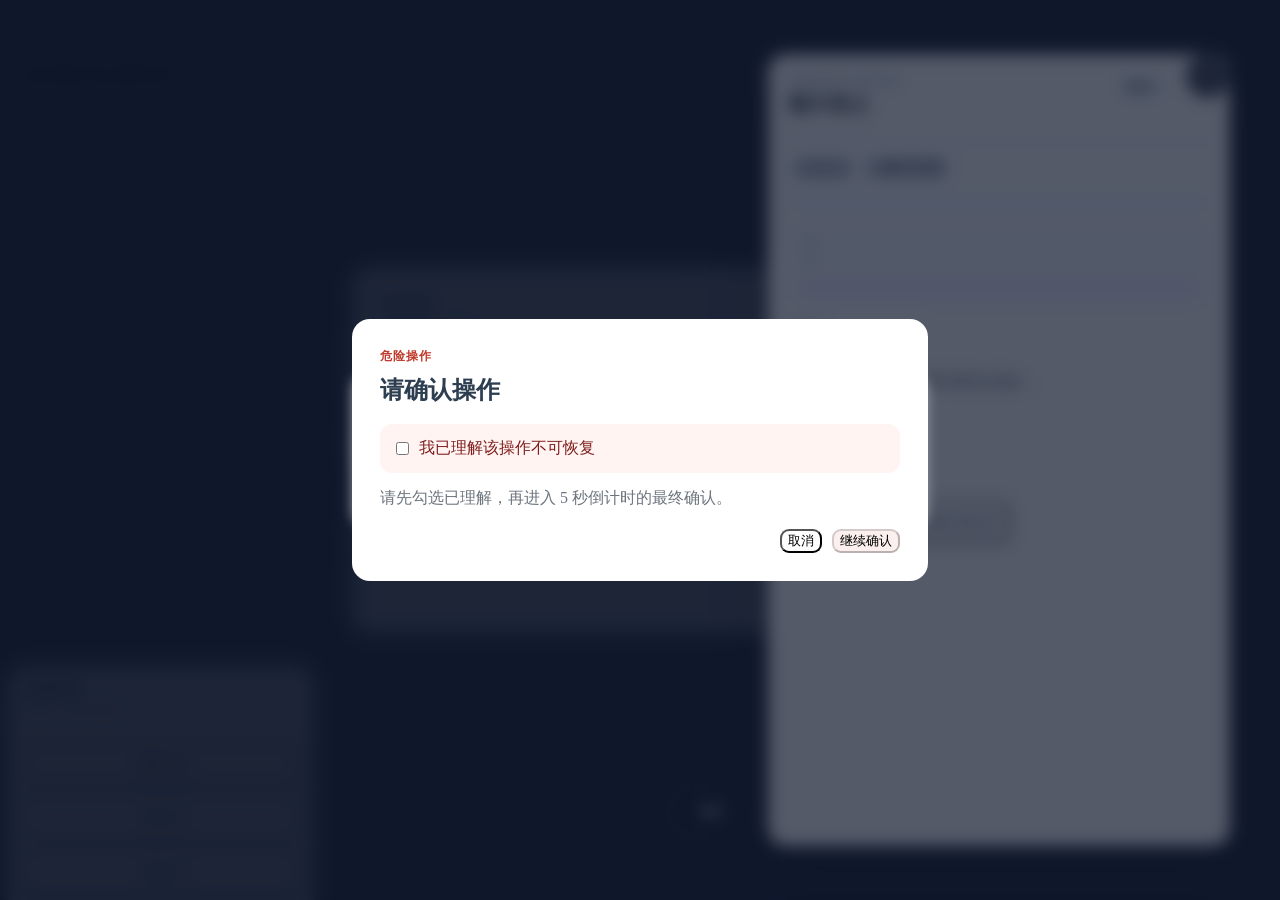
==== pages/app/a_manage/index.html @ 533979b6 "Maintain local AstrBot plugin variant" ====
<!doctype html>
<html lang="zh-CN">
  <head>
    <meta charset="UTF-8" />
    <meta name="viewport" content="width=device-width, initial-scale=1.0" />
    <title>表情包管理中心</title>
    <link rel="stylesheet" href="../shared/fa.min.css" />
    <link rel="stylesheet" href="../shared/ui.css" />
    <link rel="stylesheet" href="./style.css" />
  </head>
  <body class="app-page panel-console-hidden">
    <header class="page-header">
      <div class="page-header-main">
        <div class="page-title-block">
          <p class="eyebrow">Meme Pack Manager</p>
          <h1><i class="fas fa-face-grin-beam icon"></i>表情包管理</h1>
          <p class="page-subtitle">整理每一种心情，让表情随手可用。</p>
        </div>
      </div>
      <nav class="nav-actions" aria-label="页面导航"></nav>
    </header>
    <div class="manage-pack-switch-row">
      <div class="panel-toggle-group" role="group" aria-label="页面视图">
        <button
          id="console-toggle-btn"
          class="panel-toggle"
          type="button"
          aria-expanded="true"
          aria-controls="app-sidebar-panel"
          aria-label="切换控制台"
        >
          <i class="fas fa-sliders icon"></i>控制台
        </button>
        <button
          id="directory-toggle-btn"
          class="panel-toggle"
          type="button"
          aria-expanded="true"
          aria-controls="app-directory-panel"
          aria-label="切换目录"
        >
          <i class="fas fa-folder-open icon"></i>目录
        </button>
      </div>
      <label for="manage-pack-select">管理表情包</label>
      <select id="manage-pack-select" aria-label="选择管理的表情包"></select>
      <button
        id="collection-review-open"
        type="button"
        class="secondary"
        hidden
        aria-haspopup="dialog"
      >
        待审核表情 (0)
      </button>
      <span
        id="pack-semantic-status"
        class="pack-semantic-status semantic-none"
        role="status"
        aria-live="polite"
        hidden
      >
        <i class="fas fa-wand-magic-sparkles"></i>
        <span id="pack-semantic-status-text">正在读取语义状态…</span>
      </span>
      <button
        id="retry-manage-packs-btn"
        type="button"
        class="secondary"
        hidden
      >
        重试
      </button>
    </div>

    <dialog
      id="collection-review-dialog"
      class="collection-review-dialog"
      aria-labelledby="collection-review-title"
    >
      <div class="collection-review-heading">
        <div>
          <p class="eyebrow">Collection Review</p>
          <h2 id="collection-review-title" class="text-h3 pa-4 pb-0 pl-6">
            审核收集到的表情包
          </h2>
          <p id="collection-review-pack"></p>
        </div>
        <button
          id="collection-review-close"
          variant="text"
          type="button"
          class="secondary"
          aria-label="关闭审核"
        >
          关闭
        </button>
      </div>
      <p class="collection-review-hint">
        预览后选择接收，图片才会加入当前表情包。分类可逐张调整；默认优先展示把握较高的图片。
      </p>
      <div class="collection-review-toolbar">
        <label
          >分类
          <select id="collection-review-filter">
            <option value="">全部分类</option>
          </select></label
        >
        <label
          >排序
          <select id="collection-review-sort">
            <option value="desc">把握度从高到低</option>
            <option value="asc">把握度从低到高</option>
          </select></label
        >
        <label
          ><input
            id="collection-review-select-all"
            type="checkbox"
          />选择当前筛选结果</label
        >
        <button
          id="collection-review-refresh"
          type="button"
          class="secondary"
          variant="tonal"
        >
          刷新
        </button>
      </div>
      <details id="collection-review-stats" class="collection-review-stats">
        <summary>最近收集状态</summary>
        <p class="collection-review-hint">
          当前运行期间的全局统计，包含其他表情包；重启后重新计数。
        </p>
        <dl id="collection-review-counters"></dl>
      </details>
      <p id="collection-review-status" role="status" aria-live="polite"></p>
      <div id="collection-review-grid" class="collection-review-grid"></div>
      <button
        id="collection-review-more"
        variant="tonal"
        type="button"
        class="secondary"
        hidden
      >
        显示更多
      </button>
      <div class="collection-review-footer">
        <!-- [patcher:review-select-all] 审核弹窗底栏：一键全选 / 清空 -->
        <div class="collection-review-selection-group">
          <span id="collection-review-selection">已选 0 张</span>
          <button
            id="collection-review-select-all-btn"
            variant="tonal"
            type="button"
            class="secondary"
          >
            全选
          </button>
          <button
            id="collection-review-clear-selection"
            variant="tonal"
            type="button"
            class="secondary"
          >
            清空
          </button>
        </div>
        <label
          ><input
            id="collection-review-remember"
            type="checkbox"
          />丢弃时不再收集这些图片</label
        >
        <button
          id="collection-review-discard"
          variant="tonal"
          type="button"
          class="secondary"
          disabled
        >
          丢弃所选
        </button>
        <button
          id="collection-review-accept"
          type="button"
          variant="tonal"
          disabled
        >
          接收所选
        </button>
      </div>
    </dialog>
    <div
      id="sidebar-backdrop"
      class="sidebar-backdrop hidden"
      aria-hidden="true"
    ></div>

    <div class="container">
      <aside class="left-panel" id="app-sidebar-panel">
        <div class="left-panel-header">
          <div>
            <p class="left-panel-eyebrow">控制台</p>
            <h2>管理控制台</h2>
          </div>
          <button
            type="button"
            class="panel-close-btn"
            data-panel-close="console"
            aria-label="收起控制台"
          >
            <i class="fas fa-xmark"></i>
          </button>
        </div>

        <div class="console-section-heading">
          <span><i class="fas fa-arrows-rotate"></i>同步管理</span>
        </div>
        <div class="sync-buttons">
          <button id="check-sync-btn">
            <i class="fas fa-sync icon"></i>检查同步状态
          </button>
        </div>

        <div class="sync-panel">
          <h3><i class="fas fa-gear icon"></i>配置同步</h3>
          <div id="sync-status">
            <p>
              <i class="fas fa-spinner fa-spin icon"></i>正在检查同步状态...
            </p>
          </div>
        </div>

        <hr class="sync-divider" />

        <div class="sync-panel">
          <h4><i class="fas fa-cloud icon"></i>图床同步</h4>
          <a
            href="../settings/index.html#storage"
            data-nav-target="../settings/index.html#storage"
            >图床设置</a
          >
          <div class="sync-status">
            <div class="sync-provider-summary">
              <p>
                <i class="fas fa-server icon"></i>图床服务商:
                <span id="img-host-provider">--</span>
              </p>
              <p>
                <i class="fas fa-images icon"></i>云端图片数:
                <span id="remote-image-count">--</span> 张
              </p>
              <p>
                <i class="fas fa-hard-drive icon"></i>云端占用:
                <span id="remote-storage-size">--</span>
              </p>
            </div>
            <div class="sync-metrics-summary">
              <p class="sync-metric-item">
                <i class="fas fa-upload icon"></i>
                <span class="sync-metric-label">待上传</span>
                <span class="sync-metric-value"
                  ><span id="upload-count">0</span> 个文件</span
                >
              </p>
              <p class="sync-metric-item">
                <i class="fas fa-download icon"></i>
                <span class="sync-metric-label">待下载</span>
                <span class="sync-metric-value"
                  ><span id="download-count">0</span> 个文件</span
                >
              </p>
              <p class="sync-metric-item">
                <i class="fas fa-cloud icon"></i>
                <span class="sync-metric-label">云端多出</span>
                <span class="sync-metric-value"
                  ><span id="remote-extra-count">0</span> 个文件</span
                >
              </p>
              <p class="sync-metric-item">
                <i class="fas fa-folder-plus icon"></i>
                <span class="sync-metric-label">本地多出</span>
                <span class="sync-metric-value"
                  ><span id="local-extra-count">0</span> 个文件</span
                >
              </p>
            </div>
            <details id="img-host-conflicts" class="manage-maintenance hidden">
              <summary>
                同名冲突或待确认：<span id="conflict-count">0</span> 个
              </summary>
              <p class="hint">
                增量同步会保留这些图片。检查后，可在高级同步中选择以本地或云端为准。首次升级时，没有内容校验记录的同名图片也会列在这里。
              </p>
              <ul id="img-host-conflict-files"></ul>
            </details>
            <p
              id="img-host-sync-progress"
              class="sync-progress-message hidden"
              role="status"
            >
              <i class="fas fa-spinner fa-spin icon"></i>
              <span id="img-host-sync-progress-text">同步准备中...</span>
            </p>
            <button id="cancel-img-host-sync-btn" class="hidden" type="button">
              <i class="fas fa-stop icon"></i>停止同步
            </button>
            <button id="upload-sync-btn">
              <i class="fas fa-cloud-arrow-up icon"></i>同步到云端
            </button>
            <button id="download-sync-btn">
              <i class="fas fa-cloud-arrow-down icon"></i>从云端同步
            </button>
            <details class="manage-maintenance">
              <summary>高级同步</summary>
              <p class="hint">
                强制同步会覆盖同名图片并删除目标端多出的图片，请先检查差异。
              </p>
              <button id="force-upload-sync-btn" class="danger">
                <i class="fas fa-triangle-exclamation icon"></i>强制同步云端
              </button>
              <button id="force-download-sync-btn" class="danger">
                <i class="fas fa-triangle-exclamation icon"></i>从云端覆盖本地
              </button>
            </details>
          </div>
        </div>
      </aside>

      <aside class="directory-panel" id="app-directory-panel">
        <div id="sidebar">
          <div class="directory-panel-header">
            <h2><i class="fas fa-folder-open icon"></i>目录</h2>
            <button
              type="button"
              class="panel-close-btn"
              data-panel-close="directory"
              aria-label="收起目录"
            >
              <i class="fas fa-xmark"></i>
            </button>
          </div>
          <ul id="sidebar-list"></ul>
        </div>
      </aside>

      <main id="content">
        <div class="library-search-row">
          <label class="library-search" for="library-search-input">
            <i class="fas fa-magnifying-glass" aria-hidden="true"></i>
            <input
              id="library-search-input"
              type="search"
              aria-label="搜索分类或图片名称"
              placeholder="搜索分类或图片名称"
              autocomplete="off"
            />
          </label>
          <!-- [patcher:sort-all-view] 排序方式：默认 / 最新优先 / 最早优先 -->
          <label class="library-sort" for="library-sort-select">
            <i class="fas fa-sort" aria-hidden="true"></i>
            <select id="library-sort-select" aria-label="排序方式">
              <option value="default">默认顺序</option>
              <option value="newest">最新优先</option>
              <option value="oldest">最早优先</option>
            </select>
          </label>
          <span
            id="library-result-count"
            class="hint"
            aria-live="polite"
          ></span>
        </div>
        <div
          id="library-load-state"
          class="library-load-state"
          role="status"
          aria-live="polite"
        >
          <span id="library-load-message">正在加载表情包…</span>
          <button id="library-retry-btn" class="ghost hidden" type="button">
            重试
          </button>
        </div>
        <div class="page-toolbar">
          <div class="selection-toolbar">
            <div class="selection-toolbar-copy">
              <h2>批量管理</h2>
              <p id="selection-summary">未开启批量选择</p>
            </div>
            <div class="selection-toolbar-controls">
              <div class="pack-index-toolbar" aria-label="当前表情包向量状态">
                <span
                  id="pack-vector-status"
                  class="pack-vector-status hidden"
                  role="status"
                  aria-live="polite"
                >
                  <i class="fas fa-cubes-stacked"></i>
                  <span id="pack-vector-status-text">正在读取向量维度…</span>
                </span>
                <button
                  id="rebuild-pack-vectors-btn"
                  type="button"
                  class="secondary vector-rebuild-btn hidden"
                  disabled
                >
                  <i class="fas fa-arrows-rotate icon"></i>按当前维度重建
                </button>
              </div>
              <div class="selection-toolbar-actions">
                <button id="batch-move-btn" class="secondary" disabled>
                  <i class="fas fa-right-left icon"></i>移动已选
                </button>
                <button id="toggle-selection-mode-btn" class="secondary">
                  <i class="fas fa-list-check icon"></i>开启批量选择
                </button>
                <button id="batch-delete-btn" class="danger" disabled>
                  <i class="fas fa-trash-can icon"></i>删除已选
                </button>
              </div>
            </div>
          </div>
        </div>
        <section
          id="semantic-review-toolbar"
          class="semantic-review-toolbar hidden"
          aria-label="分类审核筛选"
        >
          <div class="semantic-review-toolbar-copy">
            <p class="eyebrow">Category Review</p>
            <h2>分类审核</h2>
            <p>按审核状态筛选，快速找到需要复核的图片。</p>
          </div>
          <div
            id="semantic-review-stats"
            class="semantic-review-stats"
            role="group"
          >
            <button type="button" data-review-filter="all" class="active">
              全部 <span>0</span>
            </button>
            <button type="button" data-review-filter="auto_match">
              自动符合 <span>0</span>
            </button>
            <button type="button" data-review-filter="needs_review">
              建议复核 <span>0</span>
            </button>
            <button type="button" data-review-filter="reclassified">
              自动重分类 <span>0</span>
            </button>
            <button type="button" data-review-filter="manual_confirmed">
              已人工确认 <span>0</span>
            </button>
            <button type="button" data-review-filter="manual_rejected">
              人工判定不符 <span>0</span>
            </button>
            <button type="button" data-review-filter="unchecked">
              尚未检查 <span>0</span>
            </button>
          </div>
        </section>
        <div id="emoji-categories"></div>
        <button id="add-category-btn">
          <i class="fas fa-plus-circle icon"></i>添加分类
        </button>
        <div id="add-category-form" style="display: none">
          <label for="new-category-name">分类名称</label>
          <input
            type="text"
            id="new-category-name"
            placeholder="输入类别名称"
            class="form-control"
          />
          <label for="new-category-description">分类描述</label>
          <input
            type="text"
            id="new-category-description"
            placeholder="输入类别描述"
            class="form-control mt-2"
          />
          <button id="save-category-btn" class="btn btn-primary mt-2">
            <i class="fas fa-save icon"></i>保存分类
          </button>
          <button id="cancel-category-btn" class="ghost" type="button">
            取消
          </button>
        </div>
        <details class="manage-maintenance library-maintenance">
          <summary>表情包维护</summary>
          <p class="hint">
            清空内容会保留分类；删除表情包会同时移除整个包。操作前会再次确认。
          </p>
          <div class="button-row">
            <button id="clear-all-btn" class="danger" type="button">
              <i class="fas fa-broom icon"></i>清空全部表情包
            </button>
            <button id="delete-manage-pack-btn" class="danger" type="button">
              删除当前表情包
            </button>
          </div>
        </details>
      </main>
    </div>

    <div
      id="toast-container"
      class="toast-container"
      aria-live="polite"
      aria-atomic="true"
    ></div>

    <div
      id="batch-context-menu"
      class="batch-context-menu hidden"
      role="menu"
      aria-hidden="true"
      aria-label="批量管理菜单"
    >
      <div class="batch-context-menu-header">
        <p id="batch-context-menu-title">批量管理</p>
        <p id="batch-context-menu-subtitle">选择一个操作继续</p>
      </div>
      <div class="batch-context-menu-actions">
        <button
          id="context-menu-delete-btn"
          type="button"
          class="danger"
          role="menuitem"
        >
          <i class="fas fa-trash-can icon"></i>删除文件
        </button>
        <button
          id="context-menu-move-btn"
          type="button"
          class="secondary"
          role="menuitem"
        >
          <i class="fas fa-right-left icon"></i>移动文件
        </button>
        <button
          id="context-menu-copy-btn"
          type="button"
          class="secondary"
          role="menuitem"
        >
          <i class="fas fa-copy icon"></i>复制文件
        </button>
        <button id="context-menu-paste-btn" type="button" role="menuitem">
          <i class="fas fa-paste icon"></i>粘贴文件
        </button>
      </div>
    </div>

    <div
      id="move-target-modal"
      class="move-target-modal hidden"
      aria-hidden="true"
    >
      <div
        class="move-target-modal-card"
        role="dialog"
        aria-modal="true"
        aria-labelledby="move-target-modal-title"
      >
        <p class="move-target-modal-eyebrow">批量移动</p>
        <h2 id="move-target-modal-title">选择目标分类</h2>
        <p id="move-target-modal-description">
          选择一个分类，将已选表情包批量移动过去。
        </p>
        <div id="move-target-list" class="move-target-list"></div>
        <div class="move-target-modal-actions">
          <button id="move-target-cancel-btn" class="secondary">取消</button>
        </div>
      </div>
    </div>

    <div
      id="category-edit-modal"
      class="category-edit-modal hidden"
      aria-hidden="true"
    >
      <div
        class="category-edit-modal-card"
        role="dialog"
        aria-modal="true"
        aria-labelledby="category-edit-modal-title"
      >
        <p class="category-edit-modal-eyebrow">类别编辑</p>
        <h2 id="category-edit-modal-title">编辑类别</h2>
        <p id="category-edit-modal-description">
          修改类别名称和描述，保存后立即生效。
        </p>
        <div class="category-edit-form-panel">
          <label for="category-edit-name-input">类别名称</label>
          <input
            id="category-edit-name-input"
            type="text"
            placeholder="输入类别名称"
          />
          <label for="category-edit-desc-input">类别描述</label>
          <input
            id="category-edit-desc-input"
            type="text"
            placeholder="输入类别描述"
          />
        </div>
        <div class="category-edit-modal-actions">
          <button id="category-edit-cancel-btn" class="secondary">取消</button>
          <button id="category-edit-save-btn">保存修改</button>
        </div>
      </div>
    </div>

    <div
      id="confirm-modal"
      class="confirm-modal hidden"
      aria-hidden="true"
      inert
    >
      <div
        class="confirm-modal-card"
        role="dialog"
        aria-modal="true"
        aria-labelledby="confirm-modal-title"
      >
        <p class="confirm-modal-eyebrow">操作确认</p>
        <h2 id="confirm-modal-title">请确认操作</h2>
        <p id="confirm-modal-description"></p>
        <div class="confirm-modal-actions">
          <button id="confirm-modal-cancel-btn" class="secondary">取消</button>
          <button id="confirm-modal-confirm-btn">确认</button>
        </div>
      </div>
    </div>

    <div
      id="danger-confirm-modal"
      class="danger-modal hidden"
      aria-hidden="true"
    >
      <div
        class="danger-modal-card"
        role="dialog"
        aria-modal="true"
        aria-labelledby="danger-modal-title"
      >
        <p class="danger-modal-eyebrow">危险操作</p>
        <h2 id="danger-modal-title">请确认操作</h2>
        <p id="danger-modal-description"></p>
        <label class="danger-modal-check" for="danger-modal-ack">
          <input type="checkbox" id="danger-modal-ack" />
          <span>我已理解该操作不可恢复</span>
        </label>
        <p id="danger-modal-stage-text" class="danger-modal-stage-text">
          请先勾选已理解，再进入 5 秒倒计时的最终确认。
        </p>
        <div class="danger-modal-actions">
          <button id="danger-modal-cancel-btn" class="secondary">取消</button>
          <button id="danger-modal-confirm-btn" class="danger" disabled>
            继续确认
          </button>
        </div>
      </div>
    </div>

    <div id="drag-hud" class="drag-hud hidden" aria-hidden="true">
      <div class="drag-hud-ring"></div>
      <div class="drag-hud-center">
        <span id="drag-hud-label">2s</span>
      </div>
      <div id="drag-hud-caption" class="drag-hud-caption">
        长按 2 秒进入拖拽
      </div>
    </div>

    <div
      id="image-preview-modal"
      class="image-preview-modal hidden"
      aria-hidden="true"
    >
      <div
        class="image-preview-stage"
        role="dialog"
        aria-modal="true"
        aria-label="表情包预览"
      >
        <button
          id="image-preview-close-btn"
          class="image-preview-close"
          type="button"
          aria-label="关闭预览"
        >
          <i class="fas fa-xmark"></i>
        </button>
        <div id="image-preview-frame" class="image-preview-frame">
          <div id="image-preview-loading" class="image-preview-loading">
            <i class="fas fa-spinner fa-spin"></i>
          </div>
          <img id="image-preview-img" alt="表情包预览" />
          <button
            id="image-preview-original-btn"
            class="image-preview-original"
            type="button"
          >
            <i class="fas fa-up-right-and-down-left-from-center icon"></i>原图
          </button>
        </div>
        <aside
          id="image-preview-semantic"
          class="image-preview-semantic semantic-loading"
          aria-live="polite"
        >
          <div class="image-preview-semantic-header">
            <div>
              <p class="image-preview-semantic-eyebrow">Semantic Detail</p>
              <h2>图片语义</h2>
            </div>
            <span
              id="image-preview-semantic-state"
              class="image-preview-semantic-state"
              >读取中</span
            >
          </div>
          <p
            id="image-preview-semantic-filename"
            class="image-preview-semantic-filename"
          ></p>
          <div class="image-preview-semantic-badges" aria-label="语义状态">
            <span
              id="image-preview-source-state"
              class="image-preview-status-badge"
              >自动生成</span
            >
            <span
              id="image-preview-vector-state"
              class="image-preview-status-badge"
              >向量等待更新</span
            >
          </div>
          <p
            id="image-preview-duplicate-notice"
            class="image-preview-duplicate-notice hidden"
          ></p>
          <div
            id="image-preview-category-review"
            class="image-preview-category-review"
          >
            <span
              id="image-preview-category-tag"
              class="image-preview-category-tag"
            ></span>
            <span
              id="image-preview-category-review-state"
              class="image-preview-category-review-state"
            ></span>
            <p
              id="image-preview-category-review-reason"
              class="image-preview-category-review-reason hidden"
            ></p>
            <p
              id="image-preview-reclassification"
              class="image-preview-reclassification hidden"
            ></p>
            <div
              id="image-preview-review-actions"
              class="image-preview-review-actions hidden"
            >
              <button
                id="image-preview-category-confirm-btn"
                type="button"
                class="secondary hidden"
              >
                确认当前分类正确
              </button>
              <button
                id="image-preview-review-edit-btn"
                type="button"
                class="hidden"
              >
                修改语义或分类
              </button>
            </div>
          </div>
          <div class="image-preview-semantic-section image-preview-read-view">
            <p class="image-preview-semantic-label">图片含义</p>
            <p
              id="image-preview-semantic-caption"
              class="image-preview-semantic-caption"
            >
              正在读取这张图片的语义信息…
            </p>
          </div>
          <div
            id="image-preview-semantic-tags-wrap"
            class="image-preview-semantic-section image-preview-read-view hidden"
          >
            <p class="image-preview-semantic-label">语义标签</p>
            <div
              id="image-preview-semantic-tags"
              class="image-preview-semantic-tags"
            ></div>
          </div>
          <div
            id="image-preview-visible-text-wrap"
            class="image-preview-semantic-section image-preview-read-view hidden"
          >
            <p class="image-preview-semantic-label">图片内文字</p>
            <p
              id="image-preview-visible-text"
              class="image-preview-visible-text"
            ></p>
          </div>
          <p
            id="image-preview-semantic-index"
            class="image-preview-semantic-index"
          ></p>
          <div
            id="image-preview-semantic-actions"
            class="image-preview-semantic-actions"
          >
            <button id="image-preview-edit-btn" type="button">
              修改图片语义
            </button>
            <button
              id="image-preview-restore-auto-btn"
              type="button"
              class="secondary hidden"
            >
              恢复自动生成
            </button>
          </div>
          <form
            id="image-preview-edit-form"
            class="image-preview-edit-form hidden"
          >
            <div class="image-preview-review-rewrite">
              <div class="image-preview-edit-field">
                <label for="image-preview-review-instruction"
                  >人工复审意见</label
                >
                <textarea
                  id="image-preview-review-instruction"
                  rows="3"
                  maxlength="2000"
                  placeholder="例如：这不是生气，而是看到离谱内容后无语；请重新识别图片文字，并改写含义和标签。"
                ></textarea>
              </div>
              <button
                id="image-preview-review-rewrite-btn"
                type="button"
                class="secondary"
              >
                让视觉模型按意见重写
              </button>
              <p
                id="image-preview-review-rewrite-status"
                class="image-preview-review-rewrite-status"
              >
                模型会重写语义并自动选择分类；只生成候选，不会直接保存或移动。
              </p>
            </div>
            <div class="image-preview-edit-field">
              <label>固定分类标签（只读）</label>
              <div
                id="image-preview-fixed-tags"
                class="image-preview-fixed-tags"
              ></div>
            </div>
            <div class="image-preview-edit-field">
              <label for="image-preview-caption-input">图片含义描述</label>
              <textarea
                id="image-preview-caption-input"
                rows="4"
                maxlength="4000"
                required
              ></textarea>
            </div>
            <div class="image-preview-edit-field">
              <label for="image-preview-tags-input">普通语义标签</label>
              <input
                id="image-preview-tags-input"
                type="text"
                placeholder="用中文逗号、英文逗号或换行分隔"
              />
            </div>
            <div class="image-preview-edit-field">
              <label for="image-preview-visible-text-input"
                >图片中可见文字</label
              >
              <textarea
                id="image-preview-visible-text-input"
                rows="3"
                maxlength="4000"
              ></textarea>
            </div>
            <div class="image-preview-edit-field">
              <label for="image-preview-category-decision"
                >当前分类人工判断</label
              >
              <select id="image-preview-category-decision">
                <option value="keep">保持现有判断</option>
                <option value="match">确认当前分类正确</option>
                <option value="mismatch">确认当前分类不正确</option>
              </select>
            </div>
            <div class="image-preview-edit-field">
              <label for="image-preview-target-category"
                >保存时移动到其他分类（可选）</label
              >
              <select id="image-preview-target-category">
                <option value="">保持当前分类</option>
              </select>
              <small>
                视觉模型重写后会自动填入建议分类，你只需检查。选择新分类后，请点击“保存、移动并更新该图向量”；其他同内容图片不变。
              </small>
            </div>
            <p id="image-preview-edit-scope" class="image-preview-edit-scope">
              只修改当前路径的图片。
            </p>
            <div class="image-preview-edit-actions">
              <button
                id="image-preview-edit-cancel-btn"
                type="button"
                class="secondary"
              >
                取消
              </button>
              <button
                id="image-preview-save-btn"
                type="submit"
                class="secondary"
              >
                仅保存
              </button>
              <button id="image-preview-save-vector-btn" type="button">
                保存并更新该图向量
              </button>
            </div>
          </form>
        </aside>
      </div>
    </div>

    <script type="module" src="../shared/ui.js"></script>
    <script type="module" src="./script.js"></script>
  </body>
</html>
---- pages/app/a_manage/style.css ----
#sidebar h2 {
  display: flex;
  align-items: center;
  gap: 0.75rem;
}

#sidebar-list li a {
  align-items: center;
  gap: 0.75rem;
}
.sync-panel {
  margin-bottom: 1.5rem;
}

.sync-header {
  display: flex;
  align-items: center;
  gap: 1rem;
  margin-bottom: 1.5rem;
}

.sync-status-indicator {
  background: var(--warning);
  box-shadow: 0 0 8px var(--warning);
}

.sync-status-indicator.synced {
  background: var(--success);
}
.category {
  transition: box-shadow 0.3s ease;
}

.emoji-list {
  grid-template-columns: repeat(auto-fill, minmax(140px, 1fr));
  margin-top: 1rem;
}
.upload-emoji {
  background: rgba(255, 255, 255, 0.9);
  flex-direction: column;
  gap: 0.5rem;
}

.upload-emoji:hover {
  border-color: var(--primary-color);
  background: rgba(46, 204, 113, 0.05);
}
.delete-btn {
  background: var(--danger);
}
@media (max-width: 768px) {
  .container {
    grid-template-columns: 1fr;
    padding: 1rem;
  }

  #sidebar {
    position: static;
    height: auto;
  }

  .emoji-list {
    grid-template-columns: repeat(3, 1fr);
  }
}
@keyframes spin {
  to {
    transform: rotate(360deg);
  }
}

.fa-spinner {
  animation: spin 1s linear infinite;
}

@keyframes fadeIn {
  from {
    opacity: 0;
    transform: translateY(10px);
  }
  to {
    opacity: 1;
    transform: translateY(0);
  }
}

.category {
  animation: fadeIn 0.4s ease forwards;
}
#sidebar {
  overflow-y: auto;
  backdrop-filter: blur(8px);
  -webkit-backdrop-filter: blur(8px);
}
#sidebar h2 {
  font-size: 18px;
}
#sidebar-list {
  list-style-type: none;
}
#sidebar-list li {
  margin: 10px 0;
}

#sidebar-list li a {
  display: block;
  text-decoration: none;
  transition:
    background-color 0.3s ease,
    transform 0.3s ease;
  backdrop-filter: blur(6px);
  -webkit-backdrop-filter: blur(6px);
}

#sidebar-list li a:hover {
  background-color: rgba(76, 175, 80, 0.2);
}

#sidebar-list a:hover {
  color: #4caf50;
}
#content {
  flex: 1;
  -webkit-backdrop-filter: blur(8px);
}

#emoji-categories {
  margin-top: 20px;
}

.category {
  background-color: #fff;
}

.category h3 {
  margin: 0;
  font-size: 1.2em;
  color: #333;
}

.category-description {
  margin: 0;
  font-size: 0.9em;
  line-height: 1.4;
  margin-bottom: 10px;
}

.emoji-list {
  display: flex;
  flex-wrap: wrap;
  gap: 10px;
}

.emoji-item {
  cursor: pointer;
  position: relative;
  overflow: hidden;
  --drag-progress: 0deg;
  transition:
    transform 0.3s ease,
    box-shadow 0.3s ease,
    border-color 0.2s ease,
    filter 0.2s ease;
}

.emoji-item:hover {
  transform: scale(1.05);
  box-shadow: 0 4px 12px rgba(0, 0, 0, 0.2);
}

.drag-progress-indicator {
  position: absolute;
  right: 10px;
  bottom: 10px;
  z-index: 2;
  width: 52px;
  height: 52px;
  display: flex;
  align-items: center;
  justify-content: center;
  opacity: 0;
  transform: scale(0.82);
  transition:
    opacity 0.18s ease,
    transform 0.18s ease;
  pointer-events: none;
}

.drag-progress-ring {
  position: absolute;
  inset: 0;
  border-radius: 50%;
  background: conic-gradient(
    #2ecc71 var(--drag-progress),
    rgba(15, 23, 42, 0.18) 0deg
  );
  box-shadow:
    0 8px 18px rgba(15, 23, 42, 0.22),
    inset 0 0 0 1px rgba(255, 255, 255, 0.25);
  -webkit-mask: radial-gradient(
    farthest-side,
    transparent calc(100% - 7px),
    #000 calc(100% - 6px)
  );
  mask: radial-gradient(
    farthest-side,
    transparent calc(100% - 7px),
    #000 calc(100% - 6px)
  );
}

.drag-progress-center {
  position: absolute;
  inset: 9px;
  border-radius: 50%;
  display: flex;
  align-items: center;
  justify-content: center;
  background: radial-gradient(
    circle at 30% 30%,
    rgba(255, 255, 255, 0.94),
    rgba(231, 244, 255, 0.84)
  );
  color: #123b29;
  font-size: 12px;
  font-weight: 800;
  letter-spacing: 0.02em;
  box-shadow: inset 0 0 0 1px rgba(46, 204, 113, 0.16);
}

.emoji-item.long-press-active .drag-progress-indicator,
.emoji-item.drag-ready .drag-progress-indicator {
  opacity: 1;
  transform: scale(1);
}

.delete-btn {
  display: none;
  position: absolute;
  background-color: rgba(255, 0, 0, 0.9);
  color: white;
  border: none;
  border-radius: 50%;
  width: 20px;
  height: 20px;
  font-size: 16px;
  cursor: pointer;
  transition: all 0.3s ease;
  align-items: center;
  justify-content: center;
  line-height: 1;
  flex-shrink: 0;
  box-sizing: border-box;
  box-shadow: 0 0 4px rgba(0, 0, 0, 0.2);
}

.emoji-item:hover .delete-btn {
  display: flex;
}

.delete-btn:hover {
  background-color: #ff4444;
  transform: scale(1.1);
}
.upload-emoji {
  width: 120px;
  height: 120px;
  border: 2px dashed #ccc;
  display: flex;
  align-items: center;
  justify-content: center;
  cursor: pointer;
  background-color: #fafafa;
  color: #888;
  font-size: 12px;
  position: relative;
  border-radius: 8px;
  transition:
    background-color 0.3s ease,
    border-color 0.3s ease;
}

.upload-emoji.dragover {
  border-color: #4caf50;
  background-color: #e8f5e9;
}

#add-category-form {
  margin: 10px 0;
}

#add-category-form input {
  margin-right: 10px;
}

.delete-category-btn {
  display: inline-flex;
  align-items: center;
  justify-content: center;
  border: none;
  cursor: pointer;
  font-size: 14px;
  box-shadow: 0 10px 18px rgba(192, 57, 43, 0.2);
  transition:
    transform 0.2s ease,
    box-shadow 0.2s ease,
    background 0.2s ease;
}

.delete-category-btn:hover {
  background: linear-gradient(135deg, #d83b2c, #a93226);
  box-shadow: 0 12px 22px rgba(192, 57, 43, 0.26);
  transform: translateY(-1px);
}

.delete-category-btn .icon,
.delete-category-btn i {
  margin-right: 0;
}

.emoji-upload {
  flex-shrink: 0;
  display: flex;
  flex-direction: column;
  align-items: center;
  justify-content: center;
  border: 2px dashed rgba(52, 152, 219, 0.34);
  border-radius: 16px;
  cursor: pointer;
  color: #2c3e50;
  text-align: center;
  transition:
    border-color 0.2s ease,
    background 0.2s ease,
    transform 0.2s ease,
    box-shadow 0.2s ease;
}

.emoji-upload:hover,
.emoji-upload:focus-visible {
  border-color: rgba(52, 152, 219, 0.7);
  background: linear-gradient(
    180deg,
    rgba(248, 252, 255, 0.98),
    rgba(228, 241, 255, 0.96)
  );
  box-shadow: 0 14px 28px rgba(52, 152, 219, 0.14);
  transform: translateY(-2px);
  outline: none;
}

.emoji-upload.drag-active {
  border-color: #3498db;
  background: linear-gradient(
    180deg,
    rgba(231, 244, 255, 1),
    rgba(214, 235, 255, 0.98)
  );
  box-shadow: 0 18px 36px rgba(52, 152, 219, 0.2);
  transform: translateY(-3px) scale(1.01);
}

.emoji-upload.uploading {
  cursor: progress;
  border-color: rgba(37, 99, 235, 0.5);
  background: linear-gradient(
    180deg,
    rgba(239, 246, 255, 0.98),
    rgba(219, 234, 254, 0.96)
  );
  box-shadow: 0 16px 32px rgba(37, 99, 235, 0.16);
  transform: none;
}

.emoji-upload-icon {
  display: inline-flex;
  align-items: center;
  justify-content: center;
  border-radius: 999px;
}

.emoji-upload-title {
  font-weight: 700;
}

.emoji-upload-hint {
  font-size: 12px;
  line-height: 1.45;
  color: #6b7280;
}

.emoji-upload-meta {
  min-height: 16px;
  font-size: 11px;
  line-height: 1.4;
  color: #2563eb;
  font-weight: 700;
}

.emoji-upload-progress {
  width: 100%;
  height: 6px;
  overflow: hidden;
  border-radius: 999px;
  background: rgba(148, 163, 184, 0.22);
}

.emoji-upload-progress-bar {
  display: block;
  width: 0;
  height: 100%;
  border-radius: inherit;
  background: linear-gradient(90deg, #2563eb, #38bdf8);
  transition: width 0.22s ease;
}
.sync-panel {
  margin-top: 20px;
}

.sync-panel h3 {
  margin: 0 0 15px;
}

.sync-panel h4 {
  margin: 0 0 15px;
  color: #333;
}

.sync-panel h4 {
  margin-top: 15px;
}

.sync-control-buttons {
  margin-bottom: 15px;
}

.sync-divider {
  border: none;
  border-top: 1px solid #dee2e6;
}

.sync-provider-summary {
  margin-bottom: 12px;
  padding: 12px;
  border: 1px solid rgba(52, 152, 219, 0.12);
  border-radius: 10px;
  background: linear-gradient(
    180deg,
    rgba(248, 251, 255, 0.95),
    rgba(241, 247, 255, 0.92)
  );
}

.sync-provider-summary p {
  margin: 0 0 8px;
  color: #4b5563;
}

.sync-provider-summary p:last-child {
  margin-bottom: 0;
}

.sync-provider-summary span {
  font-weight: 700;
  color: #1f2937;
}

#sync-status {
  margin-top: 10px;
  background: #f8f9fa;
}

#sync-status p {
  margin: 5px 0;
  color: #666;
}

#check-sync-btn {
  background-color: #007bff;
}

#check-sync-btn:hover {
  background-color: #0056b3;
}

#upload-sync-btn {
  background-color: #28a745;
}

#upload-sync-btn:hover {
  background-color: #218838;
}

#download-sync-btn {
  background-color: #17a2b8;
}

#download-sync-btn:hover {
  background-color: #138496;
}

#force-upload-sync-btn {
  background-color: #dc2626;
}

#force-upload-sync-btn:hover {
  background-color: #b91c1c;
}

.sync-progress-message {
  display: flex;
  align-items: flex-start;
  gap: 8px;
  margin: 12px 0;
  padding: 10px 12px;
  border: 1px solid rgba(37, 99, 235, 0.18);
  border-radius: 8px;
  background: rgba(37, 99, 235, 0.08);
  color: #1d4ed8;
  line-height: 1.45;
  overflow-wrap: anywhere;
}

#img-host-conflict-files {
  max-height: 180px;
  overflow: auto;
  overflow-wrap: anywhere;
  padding-left: 18px;
  font-size: 12px;
  line-height: 1.6;
}

.sync-progress-success {
  border-color: rgba(22, 163, 74, 0.22);
  background: rgba(22, 163, 74, 0.1);
  color: #15803d;
}

.sync-progress-warning {
  border-color: rgba(217, 119, 6, 0.22);
  background: rgba(217, 119, 6, 0.1);
  color: #b45309;
}

.sync-progress-error {
  border-color: rgba(220, 38, 38, 0.22);
  background: rgba(220, 38, 38, 0.1);
  color: #b91c1c;
}
.sync-status-indicator {
  display: inline-block;
  width: 8px;
  height: 8px;
  border-radius: 50%;
  margin-right: 5px;
}

.sync-status-pending {
  background-color: #ffc107;
}

.sync-status-synced {
  background-color: #28a745;
}

.mapping-input {
  display: flex;
  gap: 10px;
  margin: 10px 0;
  padding: 10px;
  background-color: #fff3cd;
  border-radius: 4px;
}

.mapping-input input {
  flex: 1;
  padding: 5px;
  border: 1px solid #ddd;
  border-radius: 4px;
}

.mapping-input button {
  padding: 5px 10px;
  background-color: #28a745;
  color: white;
  border: none;
  border-radius: 4px;
  cursor: pointer;
}

.mapping-input button:hover {
  background-color: #218838;
}

.category-title-container {
  display: flex;
  align-items: center;
  gap: 10px;
  margin-bottom: 10px;
}

.edit-category-btn {
  font-size: 0.9em;
}

.edit-category-btn:hover {
  background-color: #45a049;
}

.edit-category-container {
  display: flex;
  gap: 10px;
  margin-left: 10px;
}

.edit-category-container input {
  padding: 5px;
  border: 1px solid #ddd;
  border-radius: 4px;
}

.edit-category-container button {
  padding: 5px 10px;
  background-color: #2196f3;
  color: white;
  border: none;
  border-radius: 4px;
  cursor: pointer;
}

.edit-category-container button:hover {
  background-color: #1976d2;
}
.left-panel {
  background-color: #f5f5f5;
  border-right: 1px solid #ddd;
}

.sync-panel {
  background-color: white;
  border-radius: 8px;
}

.sync-panel h3 {
  margin-top: 0;
  margin-bottom: 15px;
  color: #333;
}

#sync-status {
  margin-bottom: 15px;
  padding: 10px;
  background-color: #f8f9fa;
  border-radius: 4px;
  font-size: 14px;
}

.sync-buttons button {
  padding: 8px 12px;
  background-color: #fff;
  cursor: pointer;
}

.sync-buttons button:hover {
  background-color: #f0f0f0;
}

#sidebar {
  background-color: white;
}

#sidebar h2 {
  color: #333;
}

#sidebar-list li {
  margin-bottom: 10px;
}

#sidebar-list a {
  text-decoration: none;
  color: #333;
  display: block;
  padding: 8px;
  border-radius: 4px;
  transition: background-color 0.2s;
}

#sidebar-list a:hover {
  background-color: #f0f0f0;
}

.status-section {
  margin: 15px 0;
  padding: 10px;
  background: #f8f9fa;
  border-radius: 4px;
}

.status-section h4 {
  margin: 0 0 10px;
  color: #495057;
}

.status-section ul {
  margin: 0;
  padding: 0;
  list-style: none;
  display: flex;
  flex-direction: column;
  gap: 10px;
}

.status-section li {
  display: grid;
  grid-template-columns: minmax(0, 1fr) minmax(92px, 116px);
  align-items: center;
  gap: 10px;
  padding: 10px 12px;
  border: 1px solid #dbe5ef;
  border-radius: 10px;
  background: #ffffff;
  transition:
    border-color 0.2s ease,
    box-shadow 0.2s ease,
    background 0.2s ease,
    transform 0.2s ease;
}

.status-section li:hover {
  border-color: #b9d9c9;
  background: linear-gradient(180deg, #ffffff, #f5fbf7);
  box-shadow: 0 6px 16px rgba(27, 104, 74, 0.1);
  transform: translateY(-1px);
}

.status-section li > span {
  min-width: 0;
  font-size: 15px;
  font-weight: 600;
  color: #1f2937;
  line-height: 1.35;
  white-space: normal;
  overflow-wrap: break-word;
}

.action-buttons {
  margin-left: 0;
  width: 100%;
  display: flex;
  flex-direction: column;
  gap: 8px;
}

.sync-btn,
.restore-btn,
.remove-btn {
  min-width: 0;
  width: 100%;
  height: 36px;
  margin: 0;
  padding: 0 10px;
  display: inline-flex;
  align-items: center;
  justify-content: center;
  font-size: 12px;
  font-weight: 600;
  line-height: 1;
  white-space: nowrap;
  border-radius: 8px;
  border: none;
  cursor: pointer;
}

@media (max-width: 900px) {
  .status-section li {
    grid-template-columns: 1fr;
    align-items: flex-start;
  }

  .status-section li > span {
    white-space: normal;
    overflow: visible;
    text-overflow: clip;
    overflow-wrap: anywhere;
  }

  .action-buttons {
    width: 100%;
    margin-left: 0;
    margin-top: 6px;
  }

  .sync-btn,
  .restore-btn,
  .remove-btn {
    min-width: 0;
    width: 100%;
  }
}

.sync-btn {
  background-color: #28a745;
  color: white;
}

.restore-btn {
  background-color: #17a2b8;
  color: white;
}

.remove-btn {
  background-color: #dc3545;
  color: white;
}

.main-sync-btn {
  width: 100%;
  margin-top: 15px;
  padding: 8px;
  background-color: #007bff;
  color: white;
}

.retry-btn {
  background-color: #6c757d;
  color: white;
}

.category-header {
  display: flex;
  justify-content: space-between;
  align-items: center;
  margin-bottom: 10px;
}

.category-actions {
  display: flex;
  align-items: center;
}

.category-actions button {
  display: inline-flex;
  align-items: center;
  justify-content: center;
}

.icon-only-btn {
  flex: 0 0 auto;
}

.edit-buttons {
  display: flex;
  gap: 8px;
}

.save-edit-btn,
.cancel-edit-btn {
  padding: 4px 12px;
  border: none;
  border-radius: 4px;
  cursor: pointer;
}

.save-edit-btn {
  background-color: #28a745;
  color: white;
}

.cancel-edit-btn {
  background-color: #6c757d;
  color: white;
}

.edit-category-btn {
  background-color: #17a2b8;
  color: white;
  border: none;
  border-radius: 4px;
  padding: 4px 8px;
  cursor: pointer;
}

.selection-toolbar {
  display: flex;
  justify-content: space-between;
  align-items: center;
}

.selection-toolbar-copy h2 {
  margin: 0 0 6px;
  color: #2c3e50;
}

.selection-toolbar-copy p {
  margin: 0;
}

.selection-toolbar-actions {
  display: flex;
  flex-wrap: wrap;
  justify-content: flex-end;
  gap: 10px;
}

.category-title-main {
  display: flex;
  flex-direction: column;
  gap: 6px;
}

.category-selection-summary {
  font-size: 12px;
}

.select-all-category-btn {
  background-color: #6f42c1;
  color: white;
}

.clear-category-btn {
  background-color: #c0392b;
}

.selection-indicator {
  position: absolute;
  z-index: 2;
  display: inline-flex;
  align-items: center;
  justify-content: center;
  margin: 0;
  padding: 0;
  appearance: none;
  -webkit-appearance: none;
  border: 2px solid rgba(255, 255, 255, 0.96);
  border-radius: 4px;
  background: rgba(15, 23, 42, 0.18);
  cursor: pointer;
  box-shadow:
    0 2px 8px rgba(15, 23, 42, 0.22),
    inset 0 0 0 1px rgba(15, 23, 42, 0.06);
  transition:
    background-color 0.16s ease,
    border-color 0.16s ease,
    transform 0.16s ease,
    box-shadow 0.16s ease;
}

.emoji-item.selection-mode {
  cursor: pointer;
  border-color: rgba(52, 152, 219, 0.45) !important;
}

.selection-indicator::after {
  content: "";
  width: 5px;
  height: 9px;
  border-right: 2px solid transparent;
  border-bottom: 2px solid transparent;
  transform: rotate(45deg) scale(0.8);
  transition:
    border-color 0.16s ease,
    transform 0.16s ease;
}

.emoji-item.selection-mode .delete-btn {
  display: none !important;
}

.emoji-item.selected {
  border-color: #3498db !important;
  box-shadow: 0 0 0 3px rgba(52, 152, 219, 0.22);
  transform: translateY(-2px);
}

.emoji-item.selected .selection-indicator {
  background: rgba(52, 152, 219, 0.96);
  border-color: rgba(52, 152, 219, 0.98);
  box-shadow:
    0 4px 10px rgba(52, 152, 219, 0.32),
    inset 0 0 0 1px rgba(255, 255, 255, 0.08);
  transform: scale(1.04);
}

.emoji-item.selected .selection-indicator::after,
.selection-indicator.checked::after {
  border-right-color: #fff;
  border-bottom-color: #fff;
  transform: rotate(45deg) scale(1);
}

.emoji-item.long-press-active {
  border-color: rgba(46, 204, 113, 0.72) !important;
  box-shadow:
    0 0 0 3px rgba(46, 204, 113, 0.18),
    0 10px 24px rgba(15, 23, 42, 0.16);
  filter: saturate(1.02);
}

.emoji-item.drag-ready {
  border-color: rgba(46, 204, 113, 0.96) !important;
  box-shadow:
    0 0 0 4px rgba(46, 204, 113, 0.24),
    0 16px 36px rgba(15, 23, 42, 0.2);
  cursor: grab !important;
}

.emoji-item.drag-ready:active {
  cursor: grabbing !important;
}

.emoji-item.dragging {
  opacity: 0.42;
  transform: scale(0.97);
}

.category.category-drop-active {
  border-color: rgba(52, 152, 219, 0.36);
  box-shadow: 0 18px 40px rgba(52, 152, 219, 0.12);
}

.category.category-drop-active .emoji-upload {
  border-color: #3498db;
  background: linear-gradient(
    180deg,
    rgba(231, 244, 255, 1),
    rgba(214, 235, 255, 0.98)
  );
  box-shadow: 0 18px 36px rgba(52, 152, 219, 0.2);
}

.toast-container {
  position: fixed;
  top: 20px;
  right: 20px;
  z-index: 10006;
  display: flex;
  flex-direction: column;
  gap: 10px;
  width: min(360px, calc(100vw - 32px));
}

.toast {
  display: flex;
  align-items: flex-start;
  gap: 12px;
  padding: 14px 16px;
  border-radius: 14px;
  box-shadow: 0 14px 40px rgba(15, 23, 42, 0.14);
  animation: toast-slide-in 0.22s ease;
}

.toast::before {
  content: "";
  width: 10px;
  height: 10px;
  margin-top: 6px;
  border-radius: 50%;
  flex-shrink: 0;
}

.toast-content {
  flex: 1;
}

.toast-title {
  margin: 0 0 4px;
  font-size: 14px;
  font-weight: 700;
  color: #1f2937;
}

.toast-message {
  margin: 0;
  color: #4b5563;
  line-height: 1.5;
  white-space: pre-line;
}

.toast-info::before {
  background: #3498db;
}

.toast-success::before {
  background: #2ecc71;
}

.toast-warning::before {
  background: #f39c12;
}

.toast-error::before {
  background: #e74c3c;
}

.batch-context-menu {
  position: fixed;
  z-index: 10000;
  width: min(280px, calc(100vw - 24px));
  padding: 12px;
  border-radius: 18px;
  background: rgba(255, 255, 255, 0.98);
  backdrop-filter: blur(14px);
  -webkit-backdrop-filter: blur(14px);
}

.batch-context-menu-header {
  margin-bottom: 10px;
  padding: 2px 4px 10px;
  border-bottom: 1px solid rgba(226, 232, 240, 0.9);
}

.batch-context-menu-header p {
  margin: 0;
}

#batch-context-menu-title {
  font-size: 14px;
  font-weight: 800;
  color: #1f2937;
}

#batch-context-menu-subtitle {
  margin-top: 4px;
  color: #64748b;
  font-size: 12px;
  line-height: 1.45;
}

.batch-context-menu-actions {
  display: grid;
  gap: 8px;
}

.batch-context-menu-actions button {
  width: 100%;
  margin: 0;
  justify-content: flex-start;
  border-radius: 14px;
  padding: 12px 14px;
}

.batch-context-menu-actions button i {
  width: 16px;
  text-align: center;
}

.move-target-modal,
.category-edit-modal {
  position: fixed;
  inset: 0;
  z-index: 9999;
  display: flex;
  align-items: center;
  justify-content: center;
  padding: 20px;
  background: rgba(15, 23, 42, 0.45);
  backdrop-filter: blur(6px);
  -webkit-backdrop-filter: blur(6px);
  overscroll-behavior: contain;
}

.confirm-modal,
.danger-modal {
  position: fixed;
  inset: 0;
  display: flex;
  align-items: center;
  justify-content: center;
  padding: 20px;
  background: rgba(15, 23, 42, 0.45);
  backdrop-filter: blur(6px);
  -webkit-backdrop-filter: blur(6px);
  overscroll-behavior: contain;
}

.image-preview-modal {
  position: fixed;
  inset: 0;
  display: flex;
  align-items: center;
  justify-content: center;
  padding: 20px;
  backdrop-filter: blur(6px);
  -webkit-backdrop-filter: blur(6px);
  overscroll-behavior: contain;
}

.image-preview-modal {
  z-index: 10002;
  background: rgba(15, 23, 42, 0.78);
}

.confirm-modal,
.danger-modal {
  z-index: 10005;
}

.image-preview-stage {
  position: relative;
  width: min(94vw, 1180px);
  height: min(88svh, 860px);
  display: flex;
  justify-content: center;
}

.image-preview-frame {
  position: relative;
  max-width: 100%;
  max-height: 100%;
  min-height: min(62svh, 320px);
  display: flex;
  align-items: center;
  justify-content: center;
}

.image-preview-frame img {
  display: block;
  max-width: 100%;
  border-radius: 12px;
  background: rgba(255, 255, 255, 0.06);
  box-shadow: 0 28px 80px rgba(0, 0, 0, 0.34);
  object-fit: contain;
}

.image-preview-loading {
  position: absolute;
  inset: 0;
  z-index: 2;
  display: flex;
  align-items: center;
  justify-content: center;
  color: #fff;
  font-size: 28px;
}

.image-preview-close,
.image-preview-original {
  position: absolute;
  z-index: 3;
  margin: 0;
  border: 1px solid rgba(255, 255, 255, 0.22);
  background: rgba(15, 23, 42, 0.78);
  color: #fff;
}

.image-preview-close {
  top: 0;
  right: 0;
  width: 44px;
  height: 44px;
  padding: 0;
  justify-content: center;
  border-radius: 999px;
}

.image-preview-original {
  right: 14px;
  bottom: 14px;
  border-radius: 999px;
  padding: 10px 14px;
}

.image-preview-original:disabled {
  opacity: 0.62;
}

.move-target-modal-card,
.category-edit-modal-card,
.confirm-modal-card,
.danger-modal-card {
  width: min(100%, 520px);
  padding: 28px;
  border-radius: 18px;
  background: #fff;
}

.move-target-modal-eyebrow,
.category-edit-modal-eyebrow,
.confirm-modal-eyebrow,
.danger-modal-eyebrow {
  margin: 0 0 8px;
  font-size: 12px;
  font-weight: 700;
  letter-spacing: 0.08em;
}

.move-target-modal-eyebrow {
  color: #2563eb;
}

.category-edit-modal-eyebrow {
  color: #0f766e;
}

.confirm-modal-eyebrow {
  color: #2563eb;
}

.danger-modal-eyebrow {
  color: #c0392b;
}

.move-target-modal-card h2,
.category-edit-modal-card h2,
.confirm-modal-card h2,
.danger-modal-card h2 {
  margin: 0 0 12px;
  color: #2c3e50;
}

.move-target-modal-card p,
.category-edit-modal-card p,
.confirm-modal-card p,
.danger-modal-card p {
  line-height: 1.6;
}

.move-target-list {
  display: grid;
  gap: 10px;
  margin: 18px 0 20px;
}

.move-target-option {
  width: 100%;
  margin: 0;
  padding: 14px 16px;
  border: 1px solid rgba(37, 99, 235, 0.14);
  border-radius: 14px;
  background: linear-gradient(
    180deg,
    rgba(248, 251, 255, 0.98),
    rgba(241, 247, 255, 0.94)
  );
  color: #1f2937;
  text-align: left;
}

.move-target-option:hover,
.move-target-option:focus-visible {
  background: linear-gradient(
    180deg,
    rgba(241, 247, 255, 1),
    rgba(225, 238, 255, 0.98)
  );
  border-color: rgba(37, 99, 235, 0.26);
}

.move-target-option-title {
  display: block;
  font-size: 15px;
  font-weight: 700;
}

.move-target-option-meta {
  display: block;
  margin-top: 4px;
  font-size: 12px;
  color: #64748b;
}

.category-edit-form-panel {
  display: grid;
  gap: 10px;
  margin: 18px 0 20px;
}

.category-edit-form-panel label {
  font-size: 13px;
  font-weight: 700;
  color: #334155;
}

.category-edit-form-panel input {
  width: 100%;
  max-width: none;
  margin: 0;
  padding: 12px 14px;
  border-radius: 12px;
  color: #0f172a;
}

.category-edit-form-panel input:focus {
  background: #fff;
}

.move-target-modal-actions,
.category-edit-modal-actions,
.confirm-modal-actions,
.danger-modal-actions {
  display: flex;
  justify-content: flex-end;
  gap: 10px;
}

.danger-modal-check {
  display: flex;
  align-items: center;
  gap: 10px;
  margin: 18px 0 12px;
  padding: 14px 16px;
  border-radius: 12px;
  background: #fff4f2;
  color: #7f1d1d;
}

.danger-modal-check input {
  width: auto;
  margin: 0;
}

.danger-modal-stage-text {
  margin: 0 0 18px;
  color: #6c757d;
}

@keyframes toast-slide-in {
  from {
    opacity: 0;
    transform: translateY(-8px) translateX(8px);
  }
  to {
    opacity: 1;
    transform: translateY(0) translateX(0);
  }
}

@media (max-width: 768px) {
  .selection-toolbar {
    flex-direction: column;
    align-items: stretch;
  }

  .selection-toolbar-actions {
    justify-content: stretch;
  }

  .selection-toolbar-actions button,
  .move-target-modal-actions button,
  .category-edit-modal-actions button,
  .confirm-modal-actions button,
  .danger-modal-actions button {
    width: 100%;
    justify-content: center;
  }

  .move-target-modal-actions,
  .category-edit-modal-actions,
  .confirm-modal-actions,
  .danger-modal-actions {
    flex-direction: column-reverse;
  }

  .category-header {
    flex-direction: column;
    align-items: flex-start;
  }

  .category-actions {
    width: 100%;
    flex-wrap: wrap;
  }
  .category-actions button:not(.icon-only-btn) {
    flex: 1 1 140px;
    justify-content: center;
  }

  .category-actions .icon-only-btn {
    flex: 0 0 48px;
  }
}

:root {
  --panel-width: 264px;
  --directory-width: 164px;
  --emoji-tile-size: clamp(108px, 12vw, 150px);
  --drag-hud-progress: 0deg;
}

.page-title-block {
  min-width: 0;
}

.manage-pack-switch-row {
  margin-top: 10px;
  display: flex;
  align-items: center;
  flex-wrap: wrap;
}

.manage-pack-switch-row label {
  font-size: 13px;
  font-weight: 600;
}

.manage-pack-switch-row .panel-toggle {
  margin: 0;
  padding: 8px 12px;
  border-radius: 10px;
}

.manage-pack-switch-row select {
  padding: 8px 10px;
  border-radius: 10px;
  color: #1f2937;
}

.manage-pack-switch-row button {
  margin: 0;
}

.panel-toggle-group {
  display: inline-flex;
  overflow: hidden;
  padding: 3px;
  border: 1px solid rgba(214, 229, 225, 0.94);
  border-radius: 13px;
  background: rgba(255, 255, 255, 0.72);
  box-shadow: 0 8px 20px rgba(20, 56, 59, 0.06);
}

.manage-pack-switch-row .panel-toggle-group .panel-toggle {
  min-height: 34px;
  padding: 6px 10px;
  border: 0;
  border-radius: 9px;
  background: transparent;
  box-shadow: none;
}

.manage-pack-switch-row
  .panel-toggle-group
  .panel-toggle[aria-expanded="true"] {
  background: #fff;
  color: var(--ui-brand-strong);
  box-shadow: 0 4px 12px rgba(20, 56, 59, 0.09);
}

.panel-toggle {
  margin: 0;
  border: 1px solid rgba(148, 163, 184, 0.26);
  background: rgba(255, 255, 255, 0.92);
  color: #1f2937;
  transition:
    transform 0.2s ease,
    box-shadow 0.2s ease,
    background-color 0.2s ease,
    color 0.2s ease;
}

.panel-toggle {
  display: inline-flex;
  flex: 0 0 auto;
}

.panel-toggle.active {
  background: linear-gradient(135deg, #1d8a66, #1c6f53);
  color: #fff;
  border-color: rgba(29, 138, 102, 0.42);
  box-shadow: 0 12px 26px rgba(29, 138, 102, 0.26);
}

.panel-toggle i {
  margin-right: 0;
}

.sidebar-backdrop {
  position: fixed;
  inset: 0;
  z-index: 9996;
  background: rgba(15, 23, 42, 0.42);
  backdrop-filter: blur(4px);
  -webkit-backdrop-filter: blur(4px);
}

.container {
  display: grid;
  grid-template-columns:
    minmax(0, var(--panel-width))
    minmax(180px, var(--directory-width))
    minmax(0, 1fr);
  margin: 0 auto;
  align-items: start;
  transition: grid-template-columns 0.32s cubic-bezier(0.4, 0, 0.2, 1);
}

.left-panel {
  grid-column: 1;
  position: sticky;
  top: clamp(14px, 2vw, 24px);
  width: auto;
  max-height: calc(100svh - clamp(28px, 4vw, 48px));
  overflow-y: auto;
  padding: 18px;
  display: flex;
  flex-direction: column;
  gap: 18px;
  transform: translateX(0);
  opacity: 1;
  transition:
    transform 0.3s cubic-bezier(0.4, 0, 0.2, 1),
    opacity 0.24s ease,
    padding 0.3s ease,
    border-color 0.24s ease;
}

.directory-panel {
  grid-column: 2;
  position: sticky;
  top: clamp(14px, 2vw, 24px);
  width: auto;
  max-height: calc(100svh - clamp(28px, 4vw, 48px));
  overflow: hidden;
  padding: 18px;
  display: flex;
  flex-direction: column;
  transform: translateX(0);
  opacity: 1;
  transition:
    transform 0.3s cubic-bezier(0.4, 0, 0.2, 1),
    opacity 0.24s ease,
    padding 0.3s ease,
    border-color 0.24s ease;
}

.left-panel-header {
  display: flex;
  align-items: flex-start;
  justify-content: space-between;
  gap: 12px;
  margin-bottom: 18px;
}

.left-panel-header h2 {
  margin: 2px 0 0;
  font-size: 1.2rem;
  color: #1f2937;
}

.left-panel-eyebrow {
  margin: 0;
  font-size: 12px;
  font-weight: 700;
  letter-spacing: 0.08em;
  text-transform: uppercase;
}

.directory-panel-header {
  display: flex;
  align-items: center;
  justify-content: space-between;
  gap: 10px;
  margin-bottom: 12px;
}

#sidebar .directory-panel-header h2 {
  margin-bottom: 0;
}
.panel-close-btn {
  display: none;
}

body.panel-console-hidden .container {
  grid-template-columns: 0 minmax(180px, var(--directory-width)) minmax(0, 1fr);
}

body.panel-console-hidden .left-panel {
  opacity: 0;
  transform: translateX(-16px);
  pointer-events: none;
  overflow: hidden;
  padding-inline: 0;
  border-color: transparent;
}

body.panel-directory-hidden .container {
  grid-template-columns: minmax(0, var(--panel-width)) 0 minmax(0, 1fr);
}

body.panel-directory-hidden .directory-panel {
  opacity: 0;
  transform: translateX(-12px);
  pointer-events: none;
  overflow: hidden;
  padding-inline: 0;
  border-color: transparent;
}

body.panel-console-hidden.panel-directory-hidden .container {
  grid-template-columns: 0 0 minmax(0, 1fr);
}

#content {
  grid-column: 3;
  min-width: 0;
  min-height: auto;
}

#sidebar {
  position: static;
  top: auto;
  flex: 1 1 auto;
  min-height: 0;
  width: auto;
  height: auto;
  margin: 0;
  padding: 0;
  border-radius: 0;
  box-shadow: none;
  background: transparent;
  overflow: hidden;
  display: flex;
  flex-direction: column;
}

#sidebar h2 {
  margin-top: 0;
  margin-bottom: 12px;
  padding-right: 4px;
}

#sidebar-list {
  margin: 0;
  padding: 0 6px 0 0;
  list-style: none;
  flex: 1 1 auto;
  min-height: 0;
  overflow-y: auto;
  overscroll-behavior: contain;
}

#sidebar-list li a {
  white-space: nowrap;
  word-break: keep-all;
  overflow-wrap: normal;
  text-overflow: ellipsis;
  overflow: hidden;
}

#sidebar-list a {
  white-space: nowrap;
  word-break: keep-all;
  overflow-wrap: normal;
  text-overflow: ellipsis;
  overflow: hidden;
  font-size: 14px;
}

#sidebar-list::-webkit-scrollbar {
  width: 8px;
}

#sidebar-list::-webkit-scrollbar-thumb {
  border-radius: 999px;
  background: rgba(148, 163, 184, 0.55);
}

#sidebar-list::-webkit-scrollbar-track {
  background: transparent;
}

.sync-buttons {
  display: flex;
  flex-direction: column;
  gap: 10px;
}

.sync-buttons button,
.sync-status button,
.selection-toolbar-actions button,
#add-category-btn,
#save-category-btn {
  margin: 0;
}

.selection-toolbar {
  gap: 18px;
  flex-wrap: wrap;
  border-radius: 18px;
}

.selection-toolbar-copy {
  min-width: 0;
}

.selection-toolbar-controls {
  display: flex;
  min-width: 0;
  flex: 0 1 auto;
  flex-direction: column;
  align-items: flex-end;
  gap: 10px;
}

.pack-index-toolbar {
  display: flex;
  min-width: 0;
  align-items: center;
  gap: 8px;
  flex-wrap: wrap;
  justify-content: flex-end;
}

.selection-toolbar-controls .selection-toolbar-actions {
  justify-content: flex-end;
}

.selection-toolbar-copy p {
  overflow-wrap: anywhere;
}

.emoji-grid {
  display: grid;
  padding-top: 12px;
}

.emoji-item {
  width: 100%;
  height: auto;
  min-width: 0;
  aspect-ratio: 1 / 1;
}

.emoji-upload {
  min-width: 0;
}

.emoji-item {
  display: block;
  padding: 12px;
  border-radius: 18px;
  border: 1px solid rgba(203, 213, 225, 0.8);
  background-color: rgba(255, 255, 255, 0.98);
  background-size: contain;
  background-position: center;
  background-repeat: no-repeat;
  touch-action: pan-y;
  user-select: none;
  -webkit-user-select: none;
  -webkit-touch-callout: none;
  -webkit-user-drag: none;
}

.emoji-item::before {
  content: "";
  position: absolute;
  inset: 50% auto auto 50%;
  z-index: 1;
  width: 28px;
  height: 28px;
  margin: -14px 0 0 -14px;
  border: 3px solid rgba(52, 152, 219, 0.18);
  border-top-color: #3498db;
  border-radius: 50%;
  opacity: 0;
  pointer-events: none;
}

.emoji-item.emoji-loading::before {
  opacity: 1;
  animation: spin 0.8s linear infinite;
}

.emoji-item.emoji-load-error {
  display: flex;
  align-items: center;
  justify-content: center;
  border-color: rgba(231, 76, 60, 0.38);
  background: #fff7f6;
}

.emoji-item.emoji-load-error::before {
  content: "\f2f1";
  position: static;
  width: 40px;
  height: 40px;
  margin: 0;
  border: 0;
  border-radius: 999px;
  display: inline-flex;
  align-items: center;
  justify-content: center;
  font-family: "Font Awesome 6 Free";
  font-weight: 900;
  color: #c0392b;
  background: rgba(231, 76, 60, 0.1);
  opacity: 1;
  animation: none;
}

.emoji-upload {
  width: 100%;
  height: auto;
  user-select: none;
  -webkit-user-select: none;
}

.emoji-upload-hint {
  max-width: 12em;
}

.selection-indicator {
  top: 10px;
  left: 10px;
}

.delete-btn {
  top: 8px;
  right: 8px;
}

.drag-progress-indicator {
  display: none !important;
}

.drag-hud {
  --drag-hud-size: 72px;
  position: fixed;
  top: 0;
  left: 0;
  z-index: 10001;
  width: var(--drag-hud-size);
  height: var(--drag-hud-size);
  opacity: 0;
  pointer-events: none;
  transform: translate3d(-9999px, -9999px, 0) scale(0.88);
  transition:
    opacity 0.14s ease,
    transform 0.14s ease;
}

.drag-hud.visible {
  opacity: 1;
}

.drag-hud-ring {
  position: absolute;
  inset: 0;
  border-radius: 50%;
  background: conic-gradient(
    #2ecc71 var(--drag-hud-progress),
    rgba(15, 23, 42, 0.18) 0deg
  );
  box-shadow:
    0 14px 30px rgba(15, 23, 42, 0.22),
    inset 0 0 0 1px rgba(255, 255, 255, 0.22);
  -webkit-mask: radial-gradient(
    farthest-side,
    transparent calc(100% - 8px),
    #000 calc(100% - 7px)
  );
  mask: radial-gradient(
    farthest-side,
    transparent calc(100% - 8px),
    #000 calc(100% - 7px)
  );
}

.drag-hud-center {
  position: absolute;
  inset: 10px;
  display: flex;
  align-items: center;
  justify-content: center;
  border-radius: 50%;
  background: radial-gradient(
    circle at 30% 30%,
    rgba(255, 255, 255, 0.96),
    rgba(236, 248, 255, 0.88)
  );
  color: #123b29;
  font-size: 14px;
  font-weight: 800;
  letter-spacing: 0.02em;
}

.drag-hud-caption {
  position: absolute;
  top: calc(100% + 10px);
  right: 0;
  min-width: max-content;
  max-width: 220px;
  padding: 8px 12px;
  border-radius: 999px;
  background: rgba(15, 23, 42, 0.84);
  color: #fff;
  font-size: 12px;
  line-height: 1.4;
  text-align: center;
  box-shadow: 0 10px 24px rgba(15, 23, 42, 0.18);
}

.drag-hud[data-state="target"] .drag-hud-ring,
.drag-hud[data-state="ready"] .drag-hud-ring {
  background: conic-gradient(
    #3498db var(--drag-hud-progress),
    rgba(15, 23, 42, 0.16) 0deg
  );
}

.drag-hud[data-state="target"] .drag-hud-caption {
  background: rgba(37, 99, 235, 0.92);
}

.move-target-modal-card,
.category-edit-modal-card,
.confirm-modal-card,
.danger-modal-card {
  max-height: min(88svh, 760px);
  overflow-y: auto;
}

body.drag-session-active,
body.drag-session-active * {
  user-select: none;
  -webkit-user-select: none;
}

body.drag-session-active {
  cursor: grabbing;
  overscroll-behavior: none;
}

@keyframes sidebar-backdrop-fade {
  from {
    opacity: 0;
  }
  to {
    opacity: 1;
  }
}

@media (max-width: 960px) {
  .container {
    grid-template-columns: 1fr;
  }
  .left-panel,
  .directory-panel {
    position: fixed;
    top: 0;
    bottom: 0;
    left: 0;
    z-index: 9997;
    width: min(86vw, 340px);
    max-height: none;
    border-radius: 0 24px 24px 0;
    padding-bottom: calc(20px + env(safe-area-inset-bottom, 0px));
    transform: translateX(calc(-100% - 32px));
    visibility: hidden;
    transition:
      transform 0.26s cubic-bezier(0.32, 0.72, 0, 1),
      visibility 0s linear 0.26s;
  }

  .left-panel {
    overflow-y: auto;
    overscroll-behavior: contain;
  }

  .directory-panel,
  body.panel-console-open,
  body.panel-directory-open {
    overflow: hidden;
  }

  body.panel-console-open .left-panel,
  body.panel-directory-open .directory-panel {
    transform: translateX(0);
    opacity: 1;
    visibility: visible;
    box-shadow: 24px 0 60px rgba(15, 23, 42, 0.16);
    transition:
      transform 0.26s cubic-bezier(0.32, 0.72, 0, 1),
      box-shadow 0.26s ease;
  }

  .panel-close-btn {
    display: inline-flex;
    align-items: center;
    justify-content: center;
    flex: 0 0 44px;
    width: 44px;
    height: 44px;
    margin-left: auto;
    padding: 0;
    gap: 0;
    border: 1px solid rgba(214, 229, 225, 0.94);
    border-radius: 14px;
    background: rgba(255, 255, 255, 0.92);
    color: var(--ui-muted);
    font-size: 15px;
    cursor: pointer;
    transition:
      background 0.18s ease,
      color 0.18s ease,
      transform 0.12s ease;
  }

  .panel-close-btn i {
    margin: 0;
  }

  .panel-close-btn:hover {
    background: var(--ui-brand-soft, #e7f5ef);
    color: var(--ui-brand-strong, #176d51);
    filter: none;
    transform: none;
    box-shadow: none;
  }

  .panel-close-btn:active {
    transform: scale(0.92);
  }

  .sidebar-backdrop:not(.hidden) {
    animation: sidebar-backdrop-fade 0.22s ease;
  }

  #content {
    border-radius: 20px;
  }

  .selection-toolbar {
    flex-direction: column;
    align-items: stretch;
  }

  .selection-toolbar-actions {
    justify-content: stretch;
  }

  .selection-toolbar-actions button,
  .move-target-modal-actions button,
  .category-edit-modal-actions button,
  .confirm-modal-actions button,
  .danger-modal-actions button,
  .sync-buttons button,
  .sync-status button,
  #add-category-btn,
  #save-category-btn {
    width: 100%;
    justify-content: center;
  }

  .move-target-modal-actions,
  .category-edit-modal-actions,
  .confirm-modal-actions,
  .danger-modal-actions {
    flex-direction: column-reverse;
  }

  .category-header {
    flex-direction: column;
    align-items: flex-start;
  }

  .category-actions {
    width: 100%;
  }

  .category-actions button:not(.icon-only-btn) {
    flex: 1 1 calc(50% - 8px);
    justify-content: center;
  }

  .emoji-grid {
    grid-template-columns: repeat(2, minmax(0, 1fr));
  }

  .drag-hud {
    --drag-hud-size: 68px;
  }

  .drag-hud-caption {
    max-width: min(52vw, 190px);
    white-space: normal;
  }

  .batch-context-menu {
    width: min(320px, calc(100vw - 24px));
  }

  .toast-container {
    top: auto;
    right: 12px;
    bottom: 12px;
    left: 12px;
    width: auto;
  }
}

@media (max-width: 560px) {
  .left-panel,
  .directory-panel {
    width: calc(100vw - 24px);
  }

  .selection-toolbar {
    padding: 16px;
  }

  .selection-toolbar-copy h2 {
    font-size: 18px;
  }

  .category {
    padding: 14px;
    margin-bottom: 18px;
  }

  .category-actions button:not(.icon-only-btn) {
    flex-basis: 100%;
  }

  .category-actions .icon-only-btn {
    flex: 0 0 44px;
  }

  .emoji-grid {
    gap: 10px;
  }

  .emoji-item,
  .emoji-upload {
    border-radius: 14px;
  }

  .emoji-upload {
    padding: 12px;
  }

  .drag-hud {
    --drag-hud-size: 62px;
  }

  .drag-hud-center {
    inset: 9px;
    font-size: 13px;
  }

  .drag-hud-caption {
    padding: 7px 10px;
    font-size: 11px;
  }

  .move-target-modal-card,
  .category-edit-modal-card,
  .confirm-modal-card,
  .danger-modal-card {
    padding: 20px;
  }

  .batch-context-menu {
    width: calc(100vw - 24px);
  }
}

.left-panel,
.directory-panel,
#content,
.category,
.sync-panel,
.selection-toolbar {
  border-color: rgba(214, 229, 225, 0.94);
}

.manage-pack-switch-row label,
.left-panel-eyebrow,
.selection-toolbar-copy p,
.category-description,
.category-selection-summary {
  color: var(--ui-muted);
}

.manage-pack-switch-row select,
.category-edit-form-panel input,
#add-category-form input {
  border: 1px solid rgba(214, 229, 225, 0.96);
  background: rgba(255, 255, 255, 0.96);
}

.manage-pack-switch-row select:focus,
.category-edit-form-panel input:focus,
#add-category-form input:focus {
  outline: none;
  border-color: rgba(29, 138, 102, 0.7);
  box-shadow: 0 0 0 3px rgba(29, 138, 102, 0.14);
}

.selection-toolbar-actions button,
#add-category-btn,
#save-category-btn,
.category-actions button,
.sync-buttons button {
  border: none;
  transition: transform 0.2s ease;
}

.selection-toolbar-actions button:hover:not(:disabled),
#add-category-btn:hover:not(:disabled),
#save-category-btn:hover:not(:disabled),
.category-actions button:hover:not(:disabled),
.sync-buttons button:hover:not(:disabled) {
  transform: translateY(-1px);
}

.panel-toggle,
.batch-context-menu,
.move-target-modal-card,
.category-edit-modal-card,
.confirm-modal-card,
.danger-modal-card,
.image-preview-original,
.image-preview-close {
  box-shadow: var(--ui-shadow-md);
}

.toast {
  border: 1px solid rgba(214, 229, 225, 0.94);
  background: rgba(255, 255, 255, 0.96);
}

.batch-context-menu {
  border: 1px solid rgba(214, 229, 225, 0.94);
}

.page-title-block {
  width: 100%;
}

.manage-pack-switch-row .panel-toggle {
  border: 1px solid rgba(214, 229, 225, 0.94);
  background: rgba(255, 255, 255, 0.9);
  color: var(--ui-ink);
  min-height: 40px;
}
.sync-status button,
.sync-buttons button {
  width: 100%;
  font-weight: 700;
  letter-spacing: 0.01em;
}

.category-actions button:not(.icon-only-btn) {
  margin: 0;
}

.sync-metrics-summary {
  margin-top: 10px;
  margin-bottom: 12px;
  padding: 10px 12px;
  border: 1px solid rgba(52, 152, 219, 0.14);
  border-radius: 10px;
  background: linear-gradient(
    180deg,
    rgba(248, 251, 255, 0.96),
    rgba(241, 247, 255, 0.93)
  );
}

.sync-metric-item {
  display: grid;
  grid-template-columns: 18px 1fr auto;
  gap: 8px;
  align-items: center;
  margin: 0;
  padding: 3px 0;
  color: #4b5563;
}

.sync-metric-item + .sync-metric-item {
  border-top: 1px dashed rgba(148, 163, 184, 0.22);
  margin-top: 5px;
  padding-top: 8px;
}

.sync-metric-item .icon {
  margin-right: 0;
  text-align: center;
}

.sync-metric-label {
  color: #4b5563;
}

.sync-metric-value {
  font-weight: 700;
  color: #1f2937;
}
@media (max-width: 960px) {
  .manage-pack-switch-row {
    margin-top: 8px;
  }

  .container {
    gap: 12px;
  }
}
.pack-semantic-status {
  display: inline-flex;
  align-items: center;
  gap: 7px;
  min-height: 36px;
  padding: 7px 11px;
  border: 1px solid rgba(148, 163, 184, 0.32);
  border-radius: 999px;
  background: rgba(248, 250, 252, 0.96);
  color: #64748b;
  font-size: 12px;
  font-weight: 750;
  line-height: 1.25;
  cursor: help;
}

.pack-semantic-status.semantic-complete {
  border-color: rgba(22, 163, 74, 0.34);
  background: linear-gradient(135deg, #ecfdf3, #dcfce7);
  color: #166534;
  box-shadow: 0 8px 18px rgba(22, 163, 74, 0.1);
}

.pack-semantic-status.semantic-partial {
  border-color: rgba(217, 119, 6, 0.36);
  background: linear-gradient(135deg, #fffaf0, #fef3c7);
  color: #92400e;
  box-shadow: 0 8px 18px rgba(217, 119, 6, 0.09);
}

.pack-vector-status {
  display: inline-flex;
  min-height: 36px;
  align-items: center;
  gap: 7px;
  padding: 7px 11px;
  border: 1px solid rgba(59, 130, 246, 0.28);
  border-radius: 999px;
  background: #eff6ff;
  color: #1d4ed8;
  font-size: 12px;
  font-weight: 750;
  line-height: 1.25;
  cursor: help;
}

.pack-vector-status.vector-ready {
  border-color: rgba(22, 163, 74, 0.3);
  background: #ecfdf3;
  color: #166534;
}

.pack-vector-status.vector-rebuild {
  border-color: rgba(217, 119, 6, 0.34);
  background: #fff7e8;
  color: #92400e;
}

.pack-vector-status.vector-unconfigured {
  border-color: rgba(220, 38, 38, 0.24);
  background: #fff1f2;
  color: #b42318;
}

.pack-vector-status.vector-pending,
.pack-vector-status.vector-loading {
  border-color: rgba(100, 116, 139, 0.26);
  background: #f8fafc;
  color: #64748b;
}

.pack-index-toolbar .vector-rebuild-btn {
  min-height: 36px;
  padding: 7px 11px;
  border: 1px solid rgba(40, 117, 199, 0.25);
  background: #2875c7;
  font-size: 12px;
  font-weight: 750;
}

.pack-index-toolbar .vector-rebuild-btn:disabled {
  border-color: rgba(148, 163, 184, 0.28);
  background: #e2e8f0;
  color: #64748b;
  cursor: not-allowed;
  opacity: 1;
  transform: none;
  box-shadow: none;
}

@media (max-width: 1180px) {
  .selection-toolbar-actions {
    width: 100%;
  }
}

@media (max-width: 768px) {
  .selection-toolbar-controls,
  .pack-index-toolbar {
    width: 100%;
    align-items: stretch;
  }

  .selection-toolbar-controls {
    flex: 1 1 auto;
  }

  .pack-index-toolbar .pack-vector-status,
  .pack-index-toolbar .vector-rebuild-btn {
    width: 100%;
    justify-content: center;
  }
}

#content.pack-semantic-complete .category {
  border-color: rgba(22, 163, 74, 0.2);
}

#content.pack-semantic-partial .category {
  border-color: rgba(217, 119, 6, 0.18);
}
.image-preview-stage {
  gap: 16px;
  align-items: stretch;
}

.image-preview-frame {
  flex: 1 1 auto;
  min-width: 0;
}

.image-preview-frame img {
  max-height: 86svh;
}
body.page-scroll-locked {
  position: fixed;
  left: 0;
  right: 0;
  width: 100%;
  overflow: hidden;
}

.image-preview-semantic {
  flex: 0 0 min(420px, 38vw);
  width: min(420px, 38vw);
  max-height: 88svh;
  padding: 20px;
  overflow-y: auto;
  overscroll-behavior: contain;
  border: 1px solid rgba(148, 163, 184, 0.25);
  border-radius: 18px;
  background: rgba(255, 255, 255, 0.97);
  color: #1f2937;
  box-shadow: 0 24px 60px rgba(0, 0, 0, 0.24);
}

.image-preview-semantic-header {
  display: flex;
  align-items: flex-start;
  justify-content: space-between;
  gap: 12px;
  padding-right: 42px;
}

.image-preview-semantic-eyebrow {
  margin: 0 0 5px;
  color: #64748b;
  font-size: 10px;
  font-weight: 800;
  letter-spacing: 0.12em;
  text-transform: uppercase;
}

.image-preview-semantic h2 {
  margin: 0;
  font-size: 20px;
}

.image-preview-semantic-state {
  flex: 0 0 auto;
  padding: 5px 9px;
  border-radius: 999px;
  background: #f1f5f9;
  color: #475569;
  font-size: 11px;
  font-weight: 800;
}

.image-preview-semantic.semantic-complete {
  border-color: rgba(22, 163, 74, 0.34);
  background: linear-gradient(180deg, #f7fff9, #ffffff 42%);
}

.image-preview-semantic.semantic-complete .image-preview-semantic-state {
  background: #dcfce7;
  color: #166534;
}

.image-preview-semantic.semantic-partial {
  border-color: rgba(217, 119, 6, 0.35);
  background: linear-gradient(180deg, #fffbeb, #ffffff 42%);
}

.image-preview-semantic.semantic-partial .image-preview-semantic-state {
  background: #fef3c7;
  color: #92400e;
}

.image-preview-semantic.semantic-failed {
  border-color: rgba(220, 38, 38, 0.34);
  background: linear-gradient(180deg, #fff7f7, #ffffff 42%);
}

.image-preview-semantic.semantic-failed .image-preview-semantic-state {
  background: #fee2e2;
  color: #991b1b;
}

.image-preview-semantic-filename {
  margin: 12px 0 16px;
  padding-bottom: 12px;
  overflow-wrap: anywhere;
  border-bottom: 1px solid rgba(148, 163, 184, 0.2);
  color: #64748b;
  font-size: 12px;
}

.image-preview-semantic-badges {
  display: flex;
  flex-wrap: wrap;
  gap: 7px;
  margin: -4px 0 12px;
}

.image-preview-status-badge {
  padding: 5px 9px;
  border-radius: 999px;
  background: #e2e8f0;
  color: #334155;
  font-size: 0.75rem;
  font-weight: 750;
}

.image-preview-status-badge.status-manual,
.image-preview-status-badge.status-done {
  background: #dcfce7;
  color: #166534;
}

.image-preview-status-badge.status-pending {
  background: #fef3c7;
  color: #92400e;
}

.image-preview-status-badge.status-failed {
  background: #fee2e2;
  color: #991b1b;
}

.image-preview-duplicate-notice,
.image-preview-edit-scope {
  margin: 0 0 12px;
  padding: 9px 10px;
  border-radius: 10px;
  background: #eff6ff;
  color: #1d4ed8;
  font-size: 0.8rem;
  line-height: 1.5;
}

.image-preview-semantic-section {
  margin-top: 15px;
}

.image-preview-semantic-label {
  margin: 0 0 7px;
  color: #64748b;
  font-size: 11px;
  font-weight: 800;
  letter-spacing: 0.04em;
}

.image-preview-semantic-caption,
.image-preview-visible-text {
  margin: 0;
  color: #1f2937;
  font-size: 14px;
  line-height: 1.7;
  white-space: pre-wrap;
  overflow-wrap: anywhere;
}

.image-preview-semantic-tags {
  display: flex;
  flex-wrap: wrap;
  gap: 7px;
}

.image-preview-semantic-tags span {
  display: inline-flex;
  padding: 5px 9px;
  border: 1px solid rgba(29, 138, 102, 0.2);
  border-radius: 999px;
  background: #eaf8f1;
  color: #176d51;
  font-size: 12px;
  font-weight: 700;
}

.image-preview-semantic-index {
  margin: 18px 0 0;
  color: #64748b;
  font-size: 12px;
  line-height: 1.55;
}

.image-preview-semantic-actions,
.image-preview-edit-actions,
.image-preview-review-actions {
  display: flex;
  flex-wrap: wrap;
  gap: 8px;
  margin-top: 14px;
}

.image-preview-semantic-actions button,
.image-preview-edit-actions button,
.image-preview-review-actions button {
  width: auto;
  min-height: 38px;
  padding: 9px 12px;
}

.image-preview-review-actions.hidden {
  display: none;
}

.image-preview-edit-form {
  display: grid;
  gap: 14px;
  margin-top: 15px;
  padding-top: 15px;
  border-top: 1px solid rgba(148, 163, 184, 0.28);
}

.image-preview-edit-form.hidden {
  display: none;
}

.image-preview-edit-field {
  display: grid;
  gap: 6px;
}

.image-preview-edit-field label {
  color: #334155;
  font-size: 0.82rem;
  font-weight: 750;
}

.image-preview-edit-field textarea,
.image-preview-edit-field input,
.image-preview-edit-field select {
  width: 100%;
  box-sizing: border-box;
  padding: 10px 11px;
  border: 1px solid #cbd5e1;
  border-radius: 10px;
  background: #fff;
  color: #0f172a;
  font: inherit;
  line-height: 1.5;
}

.image-preview-edit-field textarea {
  resize: vertical;
}

.image-preview-edit-field small {
  color: #64748b;
  font-size: 0.72rem;
  line-height: 1.45;
}

.image-preview-review-rewrite {
  display: grid;
  gap: 9px;
  padding: 12px;
  border: 1px solid rgba(37, 99, 235, 0.22);
  border-radius: 12px;
  background: #eff6ff;
}

.image-preview-review-rewrite > button {
  width: fit-content;
  min-height: 38px;
  padding: 9px 12px;
}

.image-preview-review-rewrite-status {
  margin: 0;
  color: #475569;
  font-size: 0.76rem;
  line-height: 1.5;
}

.image-preview-review-rewrite-status.has-proposal {
  color: #166534;
  font-weight: 700;
}

.image-preview-fixed-tags {
  display: flex;
  flex-wrap: wrap;
  gap: 7px;
}

.image-preview-fixed-tags span {
  padding: 5px 9px;
  border: 1px solid rgba(37, 99, 235, 0.2);
  border-radius: 999px;
  background: #dbeafe;
  color: #1d4ed8;
  font-size: 0.78rem;
  font-weight: 750;
}

.image-preview-semantic.editing .image-preview-read-view,
.image-preview-semantic.editing .image-preview-category-review,
.image-preview-semantic.editing .image-preview-semantic-index,
.image-preview-semantic.editing .image-preview-semantic-actions {
  display: none;
}

.emoji-item.review-manual_rejected {
  outline: 3px solid #ef4444;
}

.semantic-review-toolbar {
  align-items: flex-end;
  justify-content: space-between;
  gap: 18px;
  margin: 0 0 22px;
}

.semantic-review-toolbar-copy h2,
.semantic-review-toolbar-copy p {
  margin: 0;
}

.semantic-review-toolbar-copy > p:last-child {
  margin-top: 5px;
  color: #64748b;
  font-size: 0.9rem;
}

.semantic-review-stats button {
  width: auto;
  box-shadow: none;
}

.emoji-item-semantic-badge {
  position: absolute;
  left: 8px;
  bottom: 8px;
  z-index: 3;
  max-width: calc(100% - 16px);
  padding: 4px 7px;
  overflow: hidden;
  border-radius: 999px;
  background: rgba(15, 23, 42, 0.82);
  color: #fff;
  font-size: 0.68rem;
  line-height: 1.2;
  text-overflow: ellipsis;
  white-space: nowrap;
}

.emoji-item.review-needs_review {
  outline: 3px solid #f59e0b;
}

.emoji-item.review-manual_confirmed {
  outline: 3px solid #22c55e;
}

.emoji-item.review-reclassified {
  outline: 3px solid #8b5cf6;
}

.image-preview-category-review {
  display: grid;
  gap: 8px;
  margin-bottom: 16px;
  padding: 12px;
  border-radius: 14px;
  background: rgba(241, 245, 249, 0.84);
}

.image-preview-category-review .image-preview-review-actions {
  margin-top: 2px;
}

.image-preview-category-tag,
.image-preview-category-review-state {
  width: fit-content;
  padding: 5px 9px;
  border-radius: 999px;
  background: #e2e8f0;
  color: #334155;
  font-size: 0.78rem;
  font-weight: 700;
}

.image-preview-category-review-reason {
  margin: 0;
  color: #92400e;
  font-size: 0.86rem;
  line-height: 1.5;
}

.image-preview-reclassification {
  margin: 0;
  padding: 8px 10px;
  border-radius: 10px;
  background: #ede9fe;
  color: #5b21b6;
  font-size: 0.86rem;
  font-weight: 650;
  line-height: 1.5;
}

@media (max-width: 760px) {
  .semantic-review-toolbar {
    align-items: stretch;
    flex-direction: column;
  }

  .semantic-review-stats {
    justify-content: flex-start;
  }
}

@media (max-width: 820px) {
  .image-preview-stage {
    width: min(94vw, 680px);
    height: min(92svh, 900px);
    display: grid;
    grid-template-rows: minmax(240px, auto) auto;
    align-items: stretch;
    overflow-y: auto;
  }

  .image-preview-frame {
    min-width: 0;
    min-height: 240px;
    max-height: none;
  }

  .image-preview-frame img {
    max-height: 54svh;
  }

  .image-preview-semantic {
    width: 100%;
    max-height: none;
    padding: 17px;
  }

  .image-preview-semantic-header {
    padding-right: 0;
  }

  .image-preview-close {
    position: fixed;
    top: max(12px, env(safe-area-inset-top));
    right: 12px;
  }
}
.pack-transfer-panel {
  width: min(1400px, calc(100% - 3rem));
  margin: 0 auto 1.25rem;
  padding: 22px;
  border: 1px solid rgba(29, 138, 102, 0.18);
  border-radius: 20px;
  background: radial-gradient(
      circle at top right,
      rgba(46, 204, 113, 0.12),
      transparent 34%
    ),
    rgba(255, 255, 255, 0.96);
  box-shadow: 0 12px 34px rgba(44, 62, 80, 0.08);
}

.pack-transfer-heading {
  display: flex;
  align-items: center;
  justify-content: space-between;
  gap: 16px;
}

.pack-transfer-card-title {
  display: flex;
  align-items: center;
  gap: 16px;
}

.pack-import-preview-header {
  display: flex;
  align-items: center;
  justify-content: space-between;
  gap: 16px;
}

.pack-transfer-heading {
  margin-bottom: 18px;
}

.pack-transfer-eyebrow {
  margin: 0 0 5px;
  color: #19825f;
  font-size: 11px;
  font-weight: 800;
  letter-spacing: 0.14em;
  text-transform: uppercase;
}

.pack-transfer-heading h2,
.pack-transfer-card h3 {
  margin: 0;
  color: #213547;
}

.pack-transfer-heading h2 {
  font-size: clamp(20px, 2vw, 27px);
}

.pack-transfer-heading > div > p:last-child,
.pack-transfer-card-title p {
  margin: 7px 0 0;
  color: #64748b;
  font-size: 13px;
  line-height: 1.55;
}

.transfer-current-pack {
  max-width: min(42%, 430px);
  padding: 8px 13px;
  overflow: hidden;
  border: 1px solid rgba(29, 138, 102, 0.2);
  border-radius: 999px;
  background: #effaf5;
  color: #176d51;
  font-size: 12px;
  font-weight: 700;
  text-overflow: ellipsis;
  white-space: nowrap;
}

.pack-transfer-grid {
  display: grid;
  grid-template-columns: repeat(2, minmax(0, 1fr));
  gap: 16px;
}

.pack-transfer-card {
  min-width: 0;
  padding: 18px;
  border: 1px solid rgba(148, 163, 184, 0.22);
  border-radius: 16px;
  background: rgba(255, 255, 255, 0.9);
}

.pack-transfer-card-title {
  justify-content: flex-start;
  margin-bottom: 15px;
}

.pack-transfer-icon {
  display: inline-flex;
  flex: 0 0 42px;
  width: 42px;
  height: 42px;
  align-items: center;
  justify-content: center;
  border-radius: 13px;
  font-size: 17px;
}

.share-icon {
  background: #e8f7ef;
  color: #19825f;
}

.import-icon {
  background: #eaf3ff;
  color: #2875c7;
}

.export-mode-list {
  display: grid;
  gap: 9px;
  margin-bottom: 14px;
}

.export-mode-option {
  position: relative;
  display: grid;
  grid-template-columns: auto minmax(0, 1fr) auto;
  gap: 11px;
  align-items: start;
  padding: 12px;
  border: 1px solid #dfe7e3;
  border-radius: 13px;
  background: #fbfdfc;
  cursor: pointer;
  transition:
    border-color 0.2s ease,
    background 0.2s ease;
}

.export-mode-option.selected {
  border-color: rgba(29, 138, 102, 0.5);
  background: #f0faf5;
}

.export-mode-option.disabled {
  cursor: not-allowed;
  opacity: 0.58;
}

.export-mode-option input {
  margin-top: 3px;
  accent-color: #1d8a66;
}

.export-mode-option strong,
.export-mode-option small {
  display: block;
}

.export-mode-option strong {
  color: #2c3e50;
  font-size: 13px;
}

.export-mode-option small {
  margin-top: 4px;
  color: #66788a;
  font-size: 11px;
  line-height: 1.5;
}

.export-mode-option em {
  padding: 3px 7px;
  border-radius: 999px;
  background: #dff6e9;
  color: #176d51;
  font-size: 10px;
  font-style: normal;
  font-weight: 800;
}

.pack-transfer-card > button,
.pack-import-preview > button {
  width: 100%;
  justify-content: center;
  min-height: 43px;
  font-weight: 700;
}

.pack-transfer-result {
  min-height: 18px;
  margin: 9px 0 0;
  color: #64748b;
  font-size: 12px;
  line-height: 1.5;
}

.pack-transfer-result.success {
  color: #177653;
}

.pack-transfer-result.error {
  color: #b42318;
}

.pack-import-dropzone {
  display: flex;
  min-height: 138px;
  align-items: center;
  justify-content: center;
  flex-direction: column;
  gap: 7px;
  padding: 16px;
  border: 2px dashed #b9d7c9;
  border-radius: 14px;
  background: #f7fcf9;
  color: #426556;
  text-align: center;
  cursor: pointer;
  transition:
    border-color 0.2s ease,
    background 0.2s ease;
}

.pack-import-dropzone:hover,
.pack-import-dropzone.dragover {
  border-color: #1d8a66;
  background: #edf9f3;
}

.pack-import-dropzone input {
  position: absolute;
  width: 1px;
  height: 1px;
  overflow: hidden;
  clip: rect(0, 0, 0, 0);
}

.pack-import-dropzone > i {
  color: #1d8a66;
  font-size: 25px;
}

.pack-import-dropzone strong {
  font-size: 14px;
}

.pack-import-dropzone small {
  color: #718096;
  font-size: 11px;
}

.pack-import-preview {
  padding: 13px;
  border: 1px solid rgba(40, 117, 199, 0.23);
  border-radius: 14px;
  background: #f8fbff;
}

.pack-import-preview-header strong,
.pack-import-preview-header span {
  display: block;
}

.pack-import-preview-header strong {
  color: #25384a;
  font-size: 14px;
}

.pack-import-preview-header span {
  margin-top: 3px;
  color: #60758a;
  font-size: 11px;
}

button.compact {
  min-height: 32px;
  padding: 7px 10px;
  font-size: 11px;
}

.pack-import-preview-stats {
  display: grid;
  grid-template-columns: repeat(4, minmax(0, 1fr));
  gap: 7px;
  margin: 12px 0;
}

.pack-import-preview-stats > div {
  padding: 8px;
  border-radius: 9px;
  background: #fff;
  text-align: center;
}

.pack-import-preview-stats dt {
  color: #718096;
  font-size: 10px;
}

.pack-import-preview-stats dd {
  margin-top: 3px;
  overflow: hidden;
  color: #24384b;
  font-size: 12px;
  font-weight: 800;
  text-overflow: ellipsis;
  white-space: nowrap;
}

.pack-import-warning {
  margin: 0 0 10px;
  padding: 8px 10px;
  border-radius: 9px;
  background: #fff6df;
  color: #805b12;
  font-size: 11px;
  line-height: 1.5;
}

.pack-import-options {
  display: grid;
  gap: 7px;
  margin: 10px 0 12px;
}

.pack-import-options label {
  display: flex;
  align-items: center;
  gap: 8px;
  color: #465a6e;
  font-size: 12px;
  cursor: pointer;
}

.pack-import-options input {
  accent-color: #1d8a66;
}

@media (max-width: 900px) {
  .pack-transfer-panel {
    width: calc(100% - 2rem);
  }

  .pack-transfer-grid {
    grid-template-columns: 1fr;
  }
}

@media (max-width: 620px) {
  .pack-transfer-panel {
    width: calc(100% - 1rem);
    padding: 15px;
    border-radius: 16px;
  }

  .pack-transfer-heading {
    align-items: flex-start;
    flex-direction: column;
  }

  .transfer-current-pack {
    max-width: 100%;
  }

  .pack-import-preview-stats {
    grid-template-columns: repeat(2, minmax(0, 1fr));
  }
}
.left-panel .left-panel-header {
  margin-bottom: 0;
}

.left-panel .pack-transfer-panel {
  width: 100%;
  margin: 0;
  padding: 12px;
  border: 1px solid rgba(29, 138, 102, 0.2);
  border-radius: 16px;
  background: linear-gradient(180deg, #f7fcfa 0%, #f2f8f6 100%);
  box-shadow: none;
}

.left-panel .pack-transfer-heading {
  display: grid;
  grid-template-columns: 36px minmax(0, 1fr);
  gap: 10px;
  align-items: center;
  margin: 0;
}

.pack-transfer-heading-icon {
  display: inline-flex;
  width: 36px;
  height: 36px;
  align-items: center;
  justify-content: center;
  border-radius: 11px;
  background: #dff4ea;
  color: #177653;
  font-size: 15px;
}

.left-panel .pack-transfer-heading h3 {
  margin: 0;
  color: #1f3b32;
  font-size: 14px;
  line-height: 1.35;
}

.left-panel .pack-transfer-heading p {
  margin: 2px 0 0;
  color: #70837c;
  font-size: 10px;
  line-height: 1.4;
}

.left-panel .transfer-current-pack {
  display: block;
  max-width: 100%;
  margin: 10px 0;
  padding: 6px 9px;
  border-color: rgba(29, 138, 102, 0.16);
  background: rgba(255, 255, 255, 0.78);
  color: #366759;
  font-size: 10px;
  font-weight: 700;
}

.pack-transfer-section {
  overflow: hidden;
  border: 1px solid rgba(148, 163, 184, 0.24);
  border-radius: 12px;
  background: rgba(255, 255, 255, 0.88);
}

.pack-transfer-section + .pack-transfer-section {
  margin-top: 8px;
}

.pack-transfer-section > summary {
  display: grid;
  grid-template-columns: 32px minmax(0, 1fr) auto;
  gap: 9px;
  align-items: center;
  padding: 10px;
  color: #2c493f;
  cursor: pointer;
  list-style: none;
}

.pack-transfer-section > summary::-webkit-details-marker {
  display: none;
}

.pack-transfer-section > summary:hover {
  background: rgba(240, 250, 246, 0.7);
}

.pack-transfer-section > summary:focus-visible {
  outline: 2px solid rgba(29, 138, 102, 0.45);
  outline-offset: -2px;
}

.pack-transfer-summary-icon {
  display: inline-flex;
  width: 32px;
  height: 32px;
  align-items: center;
  justify-content: center;
  border-radius: 9px;
  font-size: 13px;
}

.pack-transfer-section > summary strong,
.pack-transfer-section > summary small {
  display: block;
}

.pack-transfer-section > summary strong {
  color: #273f37;
  font-size: 12px;
  line-height: 1.35;
}

.pack-transfer-section > summary small {
  margin-top: 2px;
  color: #71847d;
  font-size: 9px;
  line-height: 1.35;
}

.pack-transfer-chevron {
  color: #8aa097;
  font-size: 9px;
  transition: transform 0.2s ease;
}

.pack-transfer-section[open] > summary {
  border-bottom: 1px solid rgba(148, 163, 184, 0.18);
}

.pack-transfer-section[open] .pack-transfer-chevron {
  transform: rotate(180deg);
}

.pack-transfer-section-body {
  padding: 10px;
}

.left-panel .export-mode-list {
  gap: 7px;
  margin-bottom: 9px;
}

.left-panel .export-mode-option {
  grid-template-columns: auto minmax(0, 1fr) auto;
  gap: 8px;
  padding: 9px;
  border-radius: 10px;
}

.left-panel .export-mode-option input {
  margin-top: 2px;
}

.left-panel .export-mode-option strong {
  font-size: 11px;
}

.left-panel .export-mode-option small {
  margin-top: 2px;
  font-size: 9px;
  line-height: 1.4;
}

.left-panel .export-mode-option em {
  padding: 2px 5px;
  font-size: 8px;
}

.pack-transfer-section-body > button,
.left-panel .pack-import-preview > button {
  width: 100%;
  min-height: 36px;
  justify-content: center;
  padding: 8px 10px;
  font-size: 11px;
  font-weight: 700;
}

.left-panel .pack-transfer-result {
  min-height: 0;
  margin: 7px 1px 0;
  font-size: 10px;
}

.left-panel .pack-transfer-result:empty {
  display: none;
}

.left-panel .pack-import-dropzone {
  min-height: 74px;
  flex-direction: row;
  gap: 10px;
  justify-content: flex-start;
  padding: 12px;
  border-width: 1.5px;
  border-radius: 11px;
  text-align: left;
}

.left-panel .pack-import-dropzone > i {
  flex: 0 0 auto;
  font-size: 20px;
}

.left-panel .pack-import-dropzone > span {
  min-width: 0;
}

.left-panel .pack-import-dropzone strong,
.left-panel .pack-import-dropzone small {
  display: block;
}

.left-panel .pack-import-dropzone strong {
  overflow-wrap: anywhere;
  font-size: 11px;
}

.left-panel .pack-import-dropzone small {
  margin-top: 3px;
  font-size: 9px;
}

.left-panel .pack-import-preview {
  padding: 9px;
  border-radius: 11px;
}

.left-panel .pack-import-preview-header {
  gap: 7px;
}

.left-panel .pack-import-preview-header strong {
  font-size: 11px;
  overflow-wrap: anywhere;
}

.left-panel .pack-import-preview-header span {
  font-size: 9px;
}

.left-panel button.compact {
  flex: 0 0 auto;
  min-height: 28px;
  padding: 5px 7px;
  font-size: 9px;
}

.left-panel .pack-import-preview-stats {
  grid-template-columns: repeat(2, minmax(0, 1fr));
  gap: 5px;
  margin: 9px 0;
}

.left-panel .pack-import-preview-stats > div {
  padding: 6px;
}

.left-panel .pack-import-options {
  gap: 5px;
  margin: 8px 0 9px;
}

.left-panel .pack-import-options label {
  align-items: flex-start;
  font-size: 10px;
  line-height: 1.4;
}

.console-section-heading {
  display: flex;
  align-items: center;
  gap: 9px;
  color: #577069;
  font-size: 11px;
  font-weight: 800;
  letter-spacing: 0.04em;
}

.console-section-heading::after {
  content: "";
  height: 1px;
  flex: 1;
  background: rgba(148, 163, 184, 0.25);
}

.console-section-heading i {
  margin-right: 6px;
  color: #1d8a66;
}

@media (max-width: 960px) {
  .left-panel .pack-transfer-panel {
    width: 100%;
    padding: 12px;
  }
}
@media (prefers-reduced-motion: reduce) {
  .left-panel,
  .directory-panel,
  .sidebar-backdrop,
  body.panel-console-open .left-panel,
  body.panel-directory-open .directory-panel {
    transition: none;
    animation: none;
  }

  .sidebar-backdrop:not(.hidden) {
    animation: none;
  }
}

.icon {
  margin-right: 8px;
  font-size: 0.9em;
}
.fa-cloud-arrow-up {
  color: #2ecc71;
}
.fa-cloud-arrow-down {
  color: #3498db;
}
.empty-pack-hint {
  margin-bottom: 16px;
  padding: 14px 16px;
  border-radius: 12px;
  border: 1px solid #d7e8dd;
  background: #f4fbf7;
}
.empty-pack-hint-title {
  margin: 0;
  font-size: 15px;
  color: #235a43;
}
.empty-pack-hint-meta {
  margin: 8px 0 0;
  color: #476958;
  font-size: 13px;
}
.empty-pack-hint-actions {
  margin-top: 10px;
  display: flex;
  gap: 10px;
  flex-wrap: wrap;
}
.empty-pack-hint-actions a,
.empty-pack-hint-actions button {
  display: inline-flex;
  align-items: center;
  justify-content: center;
  border-radius: 999px;
  border: 1px solid #2f7d5c;
  background: #fff;
  color: #2f7d5c;
  padding: 8px 16px;
  min-height: 40px;
  line-height: 1.2;
  font-weight: 600;
  font-family: inherit;
  margin: 0;
  text-decoration: none;
  font-size: 13px;
  cursor: pointer;
  appearance: none;
  -webkit-appearance: none;
  vertical-align: middle;
}
.empty-pack-hint-actions a:hover,
.empty-pack-hint-actions button:hover {
  background: #f0faf4;
}
.container {
  max-width: 1440px;
  padding: 0 28px 40px;
  gap: 18px;
}
.manage-pack-switch-row {
  max-width: 1440px;
  margin: 0 auto 20px;
  padding: 0 28px;
  gap: 10px;
}
.manage-pack-switch-row select {
  min-width: 200px;
  max-width: 380px;
}
.left-panel,
.directory-panel,
#content {
  border-radius: 16px;
  border: 1px solid var(--line);
  background: var(--panel);
  box-shadow: var(--shadow-sm);
  backdrop-filter: none;
}
#content {
  padding: 20px;
}
.selection-toolbar {
  padding: 0;
  border: 0;
  background: transparent;
  box-shadow: none;
  margin-bottom: 0;
}
.selection-toolbar-copy h2 {
  font-size: 14px;
}
.selection-toolbar-copy p {
  font-size: 12px;
}
.page-toolbar {
  margin-bottom: 16px;
}
.semantic-review-toolbar {
  display: block;
  padding: 14px 16px;
  border: 1px solid var(--line);
  border-radius: 12px;
  background: var(--bg);
  box-shadow: none;
  margin-bottom: 20px;
}
.semantic-review-toolbar-copy {
  display: none;
}
.semantic-review-stats {
  display: flex;
  justify-content: flex-start;
  flex-wrap: wrap;
  gap: 6px;
}
.semantic-review-stats button {
  min-height: 32px;
  padding: 6px 10px;
  font-size: 12px;
  margin: 0;
  border: 1px solid transparent;
  background: transparent;
  color: var(--muted);
  border-radius: 8px;
}
.semantic-review-stats button.active {
  background: var(--brand-soft);
  color: var(--brand-strong);
  border: 1px solid var(--line);
}
.category {
  padding: 18px 0;
  margin-bottom: 0;
  border: 0;
  border-bottom: 1px solid var(--line);
  border-radius: 0;
  background: transparent;
  box-shadow: none;
}
.category:hover {
  box-shadow: none;
}
.category-header {
  flex-wrap: wrap;
  gap: 10px;
}
.category-actions {
  flex-wrap: wrap;
  gap: 6px;
}
.category-actions button:not(.icon-only-btn) {
  min-height: 32px;
  padding: 6px 10px;
  font-size: 12px;
  border-radius: 8px;
}
.category-actions .icon-only-btn,
.delete-category-btn {
  width: 34px;
  min-width: 34px;
  height: 32px;
  min-height: 32px;
  padding: 6px;
  border-radius: 8px;
}
.emoji-grid {
  gap: 12px;
  grid-template-columns: repeat(auto-fill, minmax(112px, 1fr));
}
#sidebar-list li a {
  padding: 10px 12px;
  color: var(--muted);
  background: transparent;
  font-size: 13px;
  border-radius: 9px;
}
#sidebar-list li a:hover,
#sidebar-list li a[aria-current="location"] {
  background: var(--brand-soft);
  color: var(--brand-strong);
  transform: none;
}
/* [patcher:sort-all-view] 侧边栏「全部」入口 */
#sidebar-list li a.sidebar-all-entry {
  font-weight: 600;
}
.sync-panel {
  padding: 14px;
  background: var(--bg);
  box-shadow: none;
  border: 1px solid var(--line);
}
.sync-status button {
  min-height: 40px;
  font-size: 12px;
  border-radius: 9px;
}
.sync-buttons button {
  min-height: 40px;
  font-size: 12px;
}
.sync-divider {
  margin: 0;
}
button,
.selection-toolbar-actions button,
#add-category-btn,
#save-category-btn,
.category-actions button,
.sync-buttons button {
  background: var(--brand);
  color: #fff;
  box-shadow: none;
  transform: none;
  filter: none;
  border-radius: 9px;
}
button.secondary,
.selection-toolbar-actions button.secondary,
#switch-manage-pack-btn,
.category-actions button:not(.danger) {
  background: var(--brand-soft);
  color: var(--brand-strong);
}
button.danger,
.selection-toolbar-actions button.danger,
#delete-manage-pack-btn,
#force-upload-sync-btn,
.delete-category-btn,
.clear-category-btn {
  background: #fcf0ee;
  color: var(--danger);
}
#content.pack-semantic-complete,
#content.pack-semantic-partial {
  background: var(--panel);
  box-shadow: var(--shadow-sm);
  border: 1px solid var(--line);
}
#content.pack-semantic-complete .category,
#content.pack-semantic-partial .category {
  background: transparent;
}
.library-search-row {
  display: flex;
  align-items: center;
  justify-content: space-between;
  flex-wrap: wrap;
  gap: 12px;
  margin-bottom: 20px;
}
.library-search {
  display: flex;
  align-items: center;
  gap: 10px;
  flex: 1 1 240px;
  color: var(--muted);
}
.library-search input {
  width: 100%;
  max-width: 420px;
  background: var(--bg);
}
/* [patcher:sort-all-view] 排序下拉 */
.library-sort {
  display: flex;
  align-items: center;
  gap: 8px;
  flex: 0 0 auto;
  color: var(--muted);
}
.library-sort select {
  width: auto;
  min-width: 116px;
  background: var(--bg);
  color: var(--muted);
  cursor: pointer;
}
.library-load-state {
  display: flex;
  align-items: center;
  justify-content: space-between;
  gap: 12px;
  padding: 12px 14px;
  margin-bottom: 16px;
  background: var(--bg);
  border-radius: 10px;
  color: var(--muted);
}
.library-load-state.error {
  color: var(--danger);
  background: #fcf0ee;
}
.manage-maintenance {
  margin-top: 14px;
  padding-top: 12px;
  border-top: 1px solid var(--line);
}
.manage-maintenance summary {
  cursor: pointer;
  color: var(--muted);
  font-size: 12px;
}
.manage-maintenance .hint {
  margin: 10px 0;
  font-size: 12px;
}
.library-maintenance {
  margin-top: 24px;
}
#add-category-form label {
  display: block;
  margin-top: 10px;
  color: var(--muted);
  font-size: 12px;
}
.delete-btn:focus-visible,
.emoji-item:focus-within .delete-btn {
  display: flex;
}
@media (min-width: 961px) {
  body.panel-console-hidden .container {
    grid-template-columns: minmax(0, var(--directory-width)) minmax(0, 1fr);
  }
  body.panel-console-hidden .left-panel {
    display: none;
  }
  body.panel-console-hidden .directory-panel {
    grid-column: 1;
  }
  body.panel-console-hidden #content {
    grid-column: 2;
  }
  body.panel-directory-hidden .container {
    grid-template-columns: minmax(0, var(--panel-width)) minmax(0, 1fr);
  }
  body.panel-directory-hidden .directory-panel {
    display: none;
  }
  body.panel-directory-hidden #content {
    grid-column: 2;
  }
  body.panel-console-hidden.panel-directory-hidden .container {
    grid-template-columns: minmax(0, 1fr);
  }
  body.panel-console-hidden.panel-directory-hidden #content {
    grid-column: 1;
  }
}
@media (max-width: 960px) {
  .container {
    padding: 0 16px 28px;
    display: block;
  }
  .manage-pack-switch-row {
    padding: 0 16px;
  }
  .manage-pack-switch-row select {
    flex: 1;
    min-width: 140px;
    max-width: 100%;
  }
  #content {
    padding: 16px;
    width: 100%;
    grid-column: 1;
  }
  .category-actions {
    flex-wrap: wrap;
  }
  .category {
    padding: 16px 0;
  }
}
@media (max-width: 480px) {
  .manage-pack-switch-row label {
    width: 100%;
  }
  .pack-semantic-status {
    order: 2;
  }
  .emoji-grid {
    grid-template-columns: repeat(2, minmax(0, 1fr));
    gap: 10px;
  }
  .category-header {
    display: flex;
    flex-direction: column;
    align-items: flex-start;
  }
}
.selection-indicator {
  min-height: 0;
  min-width: 0;
  width: 22px;
  height: 22px;
}
.delete-btn {
  min-height: 0;
  min-width: 0;
  padding: 0;
}
.emoji-upload {
  aspect-ratio: 1 / 1;
  padding: 12px;
  gap: 6px;
  background: var(--bg);
  border-color: var(--line);
}
.emoji-upload-icon {
  width: 30px;
  height: 30px;
  font-size: 14px;
  background: var(--brand-soft);
  color: var(--brand);
}
.emoji-upload-title {
  font-size: 12px;
}
.emoji-upload-hint {
  display: none;
}
#check-sync-btn {
  background: var(--brand);
}
.semantic-review-stats button {
  gap: 5px;
}
#sidebar {
  border-right: 0;
}
@media (max-width: 600px) {
  .selection-toolbar-actions {
    display: grid;
    grid-template-columns: repeat(3, minmax(0, 1fr));
    gap: 6px;
    width: 100%;
  }
  .selection-toolbar-actions button {
    width: 100%;
    padding: 8px 5px;
    min-height: 38px;
    font-size: 11px;
  }
  .selection-toolbar-actions .icon {
    display: none;
  }
}

/* 收集审核沿用表情包管理器的配色，并适配窄屏。 */
.collection-review-dialog {
  width: min(1120px, 94vw);
  max-height: 90vh;
  padding: 24px;
  border: 1px solid var(--border-color, #d4e5df);
  border-radius: 24px;
  background: var(--bg-color, #f5faf8);
  color: var(--text-color, #163d35);
  box-shadow: 0 24px 80px #12372d38;
}
.collection-review-dialog::backdrop {
  background: #102c2870;
  backdrop-filter: blur(4px);
}
.collection-review-heading,
.collection-review-toolbar,
.collection-review-footer {
  display: flex;
  align-items: center;
  gap: 16px;
  flex-wrap: wrap;
}
.collection-review-heading {
  justify-content: space-between;
}
.collection-review-heading h2 {
  margin: 4px 0;
}
.collection-review-heading p,
.collection-review-hint {
  color: var(--text-secondary, #60766e);
}
.collection-review-toolbar {
  margin: 20px 0 12px;
}
.collection-review-toolbar label,
.collection-review-footer label {
  display: flex;
  align-items: center;
  gap: 8px;
}
.collection-review-dialog input[type="checkbox"] {
  width: 18px;
  height: 18px;
  accent-color: #13765e;
}
.collection-review-grid {
  display: grid;
  grid-template-columns: repeat(auto-fill, minmax(210px, 1fr));
  gap: 16px;
}
.collection-review-card {
  background: var(--card-bg, #fff);
  border: 1px solid #d5e6de;
  border-radius: 16px;
  padding: 12px;
  display: flex;
  flex-direction: column;
  gap: 10px;
}
.collection-review-card:has(input:checked) {
  border-color: #13765e;
  box-shadow: 0 0 0 1px #13765e;
}
.collection-review-card img {
  width: 100%;
  height: 170px;
  object-fit: contain;
  border-radius: 10px;
  background: #f0f5f3;
}
.collection-review-card p {
  font-size: 13px;
  line-height: 1.5;
  margin: 0;
  overflow-wrap: anywhere;
}
.collection-review-card label {
  display: flex;
  align-items: center;
  gap: 8px;
}
.collection-review-card select {
  width: 100%;
}
.collection-review-confidence {
  color: #46695d;
}
.collection-review-warning {
  color: #97631d;
  position: relative;
}
.collection-similar-trigger {
  padding: 4px 0;
  background: transparent;
  color: inherit;
  box-shadow: none;
  font-size: 12px;
  text-align: left;
  text-decoration: underline dotted;
  text-underline-offset: 4px;
}
.collection-similar-preview {
  position: absolute;
  bottom: 100%;
  left: 0;
  z-index: 5;
  width: min(260px, 100%);
  padding: 12px;
  border: 1px solid #d5e6de;
  border-radius: 12px;
  background: var(--card-bg, #fff);
  color: var(--text-color, #163d35);
  box-shadow: 0 8px 28px #12372d38;
}
.collection-similar-trigger:hover,
.collection-similar-trigger:focus-visible {
  background: #97631d12;
  color: #795017;
}
.collection-similar-preview[hidden] {
  display: none;
}
.collection-review-card .collection-similar-preview img {
  height: 190px;
}
.collection-similar-preview p {
  margin-top: 6px;
}
.collection-review-footer {
  position: sticky;
  bottom: -24px;
  margin-top: 20px;
  padding: 18px 0;
  background: var(--bg-color, #f5faf8);
  border-top: 1px solid #d5e6de;
}
.collection-review-selection-group { /* [patcher:review-select-all] */
  display: flex;
  align-items: center;
  gap: 12px;
  margin-right: auto;
}
.collection-review-selection-group > span {
  white-space: nowrap;
}
#collection-review-more {
  margin-top: 16px;
}
@media (max-width: 600px) {
  .collection-review-dialog {
    padding: 16px;
  }
  .collection-review-grid {
    grid-template-columns: repeat(2, minmax(0, 1fr));
    gap: 10px;
  }
  .collection-review-card {
    padding: 8px;
  }
  .collection-review-card img {
    height: 130px;
  }
  .collection-review-footer {
    bottom: -16px;
  }
}

.collection-review-stats {
  margin: 14px 0;
  color: var(--text-secondary, #60766e);
}
.collection-review-stats summary {
  cursor: pointer;
}
.collection-review-stats dl {
  display: flex;
  flex-wrap: wrap;
  gap: 12px;
}
.collection-review-stats dl > div {
  display: flex;
  gap: 8px;
  padding: 6px 10px;
  background: #eaf3ef;
  border-radius: 8px;
  font-size: 13px;
}
.collection-review-stats dd {
  margin: 0;
  font-weight: 700;
}
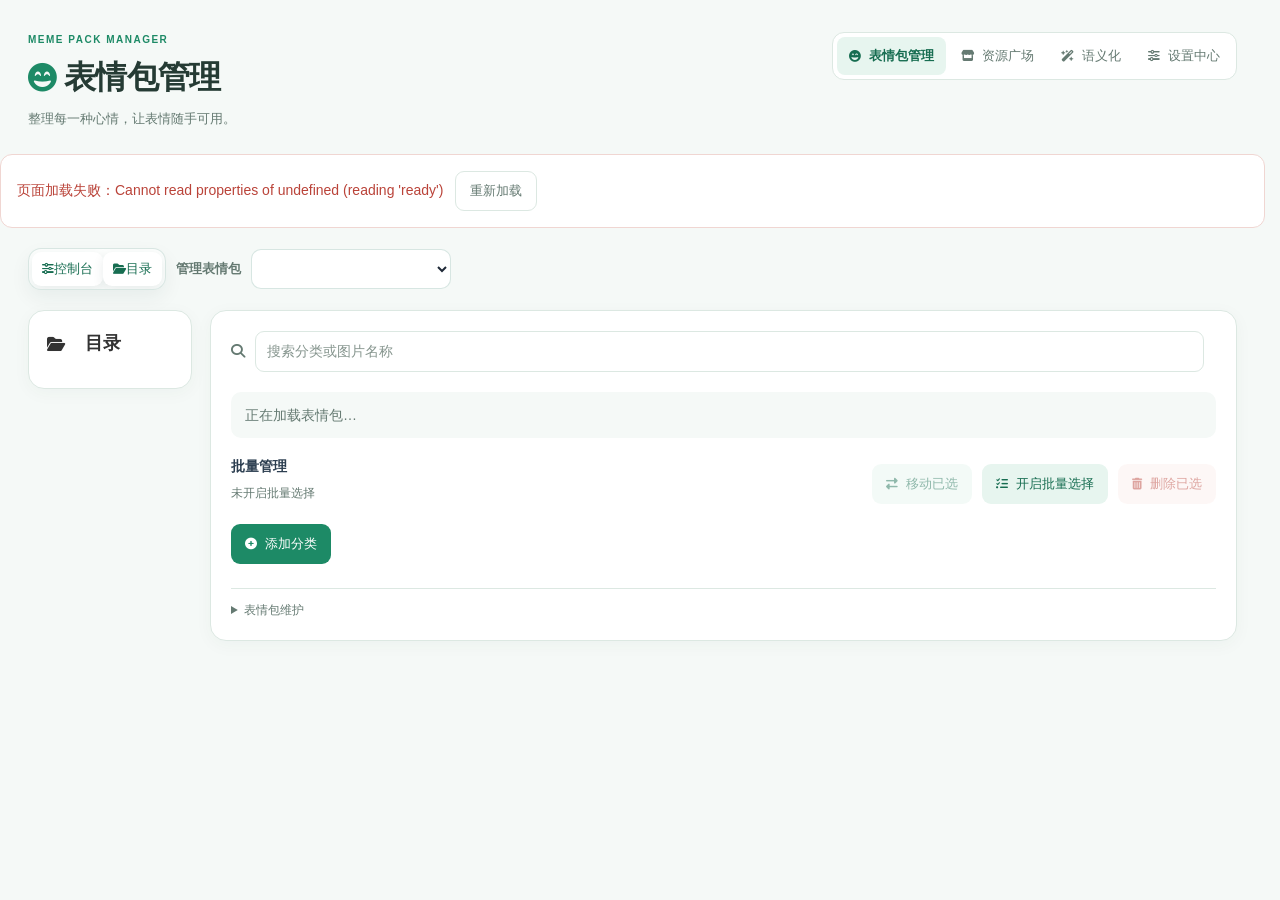
==== commit c5a31bc9: "Import upstream snapshot c71b9bc8e1f28eebd4aca02ef2edb1e751a24c57" ====
--- a/pages/app/a_manage/index.html
+++ b/pages/app/a_manage/index.html
@@ -147,26 +147,7 @@
         显示更多
       </button>
       <div class="collection-review-footer">
-        <!-- [patcher:review-select-all] 审核弹窗底栏：一键全选 / 清空 -->
-        <div class="collection-review-selection-group">
-          <span id="collection-review-selection">已选 0 张</span>
-          <button
-            id="collection-review-select-all-btn"
-            variant="tonal"
-            type="button"
-            class="secondary"
-          >
-            全选
-          </button>
-          <button
-            id="collection-review-clear-selection"
-            variant="tonal"
-            type="button"
-            class="secondary"
-          >
-            清空
-          </button>
-        </div>
+        <span id="collection-review-selection">已选 0 张</span>
         <label
           ><input
             id="collection-review-remember"
@@ -357,15 +338,6 @@
               placeholder="搜索分类或图片名称"
               autocomplete="off"
             />
-          </label>
-          <!-- [patcher:sort-all-view] 排序方式：默认 / 最新优先 / 最早优先 -->
-          <label class="library-sort" for="library-sort-select">
-            <i class="fas fa-sort" aria-hidden="true"></i>
-            <select id="library-sort-select" aria-label="排序方式">
-              <option value="default">默认顺序</option>
-              <option value="newest">最新优先</option>
-              <option value="oldest">最早优先</option>
-            </select>
           </label>
           <span
             id="library-result-count"
--- a/pages/app/shared/ui.css
+++ b/pages/app/shared/ui.css
@@ -0,0 +1,510 @@
+:root {
+  --brand: #1d8a66;
+  --brand-strong: #176d51;
+  --brand-soft: #e7f5ef;
+  --accent: #1f6fb0;
+  --danger: #ba4339;
+  --warn: #9c661c;
+  --ink: #253b34;
+  --muted: #657a72;
+  --line: #dce8e2;
+  --panel: #fff;
+  --bg: #f5f9f7;
+  --radius: 16px;
+  --shadow-sm: 0 4px 18px rgb(29 64 48 / 4%);
+  --shadow-md: 0 16px 48px rgb(29 64 48 / 12%);
+  --primary-color: var(--brand);
+  --secondary-color: var(--brand-soft);
+  --success: var(--brand);
+  --warning: var(--warn);
+  --text-primary: var(--ink);
+  --text-secondary: var(--muted);
+  --bg-light: var(--bg);
+  --border-color: var(--line);
+  --radius-lg: var(--radius);
+  --radius-md: 10px;
+  --transition: background-color 160ms ease, border-color 160ms ease;
+  --ui-brand: var(--brand);
+  --ui-brand-strong: var(--brand-strong);
+  --ui-brand-soft: var(--brand-soft);
+  --ui-accent: var(--accent);
+  --ui-danger: var(--danger);
+  --ui-ink: var(--ink);
+  --ui-muted: var(--muted);
+  --ui-line: var(--line);
+  --ui-panel: var(--panel);
+  --ui-bg: var(--bg);
+  --ui-shadow-sm: var(--shadow-sm);
+  --ui-shadow-md: var(--shadow-md);
+}
+
+* {
+  box-sizing: border-box;
+}
+html {
+  -webkit-text-size-adjust: 100%;
+  scrollbar-gutter: stable;
+}
+body {
+  margin: 0;
+  min-height: 100svh;
+  color: var(--ink);
+  background: var(--bg);
+  font:
+    14px/1.6 "Segoe UI Variable",
+    "PingFang SC",
+    "Microsoft YaHei",
+    sans-serif;
+}
+h1,
+h2,
+h3,
+h4,
+p {
+  margin: 0;
+}
+h1 {
+  font-size: clamp(24px, 2.7vw, 32px);
+  font-weight: 650;
+  line-height: 1.35;
+  letter-spacing: -0.025em;
+}
+h2 {
+  font-size: 17px;
+  font-weight: 650;
+}
+h3 {
+  font-size: 15px;
+  font-weight: 650;
+}
+button,
+input,
+select,
+textarea {
+  font: inherit;
+}
+button,
+a,
+input,
+select,
+textarea,
+summary {
+  -webkit-tap-highlight-color: transparent;
+}
+a {
+  color: var(--brand-strong);
+}
+.icon {
+  margin-right: 7px;
+  font-size: 0.9em;
+}
+.page-header {
+  display: flex;
+  align-items: flex-start;
+  justify-content: space-between;
+  gap: 24px;
+  max-width: 1440px;
+  padding: 32px 28px 24px;
+  margin: 0 auto;
+}
+.page-header-main,
+.page-title-block {
+  min-width: 0;
+}
+.page-header h1 > .icon {
+  color: var(--brand);
+}
+.eyebrow {
+  margin: 0 0 8px;
+  color: var(--brand);
+  font-size: 10px;
+  font-weight: 650;
+  letter-spacing: 0.15em;
+  text-transform: uppercase;
+}
+.subtitle,
+.page-subtitle {
+  margin: 9px 0 0;
+  color: var(--muted);
+  font-size: 13px;
+  line-height: 1.7;
+}
+.nav-actions {
+  display: flex;
+  flex: 0 0 auto;
+  gap: 3px;
+  padding: 4px;
+  border: 1px solid var(--line);
+  border-radius: 12px;
+  background: #fff;
+}
+.nav-link {
+  display: inline-flex;
+  justify-content: center;
+  align-items: center;
+  min-height: 38px;
+  padding: 7px 12px;
+  border-radius: 8px;
+  color: var(--muted);
+  text-decoration: none;
+  white-space: nowrap;
+  font-size: 13px;
+  transition: background-color 160ms ease;
+}
+.nav-link:hover {
+  background: var(--bg);
+  color: var(--brand-strong);
+}
+.nav-link[aria-current="page"] {
+  background: var(--brand-soft);
+  color: var(--brand-strong);
+  font-weight: 650;
+}
+.layout {
+  display: grid;
+  gap: 20px;
+  max-width: 1440px;
+  margin: 0 auto;
+  padding: 0 28px 40px;
+}
+.panel {
+  min-width: 0;
+  padding: 22px;
+  border: 1px solid var(--line);
+  border-radius: var(--radius);
+  background: var(--panel);
+  box-shadow: var(--shadow-sm);
+}
+.panel > h2 {
+  margin-bottom: 16px;
+}
+.panel-header,
+.panel-head {
+  display: flex;
+  align-items: center;
+  justify-content: space-between;
+  flex-wrap: wrap;
+  gap: 12px;
+  margin-bottom: 16px;
+}
+.button-row,
+.head-actions {
+  display: flex;
+  align-items: center;
+  flex-wrap: wrap;
+  gap: 8px;
+}
+button {
+  display: inline-flex;
+  align-items: center;
+  justify-content: center;
+  min-height: 40px;
+  padding: 8px 14px;
+  border: 1px solid transparent;
+  border-radius: 10px;
+  background: var(--brand);
+  color: #fff;
+  font-size: 13px;
+  font-weight: 550;
+  line-height: 1.4;
+  cursor: pointer;
+  transition: var(--transition);
+}
+button:hover:not(:disabled) {
+  background: var(--brand-strong);
+}
+button.secondary {
+  background: var(--brand-soft);
+  color: var(--brand-strong);
+}
+button.secondary:hover:not(:disabled) {
+  background: #d6ecdf;
+}
+button.ghost {
+  background: #fff;
+  border-color: var(--line);
+  color: var(--muted);
+}
+button.ghost:hover:not(:disabled) {
+  background: var(--bg);
+  color: var(--ink);
+}
+button.danger {
+  background: #fcf0ee;
+  border-color: #f0d6d2;
+  color: var(--danger);
+}
+button.danger:hover:not(:disabled) {
+  background: #f7e2df;
+}
+button:disabled {
+  opacity: 0.48;
+  cursor: not-allowed;
+  box-shadow: none;
+  transform: none;
+}
+input:not([type="checkbox"]):not([type="radio"]):not([type="file"]),
+select,
+textarea {
+  min-width: 0;
+  max-width: 100%;
+  min-height: 40px;
+  padding: 8px 11px;
+  border: 1px solid var(--line);
+  border-radius: 9px;
+  background: #fff;
+  color: var(--ink);
+}
+textarea {
+  resize: vertical;
+}
+input::placeholder,
+textarea::placeholder {
+  color: #86958e;
+}
+input[type="checkbox"],
+input[type="radio"] {
+  accent-color: var(--brand);
+  flex-shrink: 0;
+}
+:where(button, a, input, select, textarea, summary, [tabindex]):focus-visible {
+  outline: 2px solid var(--brand);
+  outline-offset: 3px;
+}
+input:focus,
+select:focus,
+textarea:focus {
+  border-color: var(--brand);
+}
+.field-row {
+  display: grid;
+  align-content: start;
+  gap: 6px;
+  min-width: 0;
+}
+.field-row label {
+  color: var(--muted);
+  font-size: 12px;
+  font-weight: 550;
+}
+.field-row input,
+.field-row select {
+  width: 100%;
+}
+.badge {
+  display: inline-flex;
+  align-items: center;
+  gap: 5px;
+  padding: 3px 9px;
+  border: 1px solid var(--line);
+  border-radius: 7px;
+  background: var(--bg);
+  color: var(--muted);
+  font-size: 12px;
+  font-weight: 550;
+}
+.hint,
+.panel-hint {
+  color: var(--muted);
+  font-size: 13px;
+  line-height: 1.7;
+}
+.result {
+  margin-top: 10px;
+  font-size: 13px;
+  color: var(--muted);
+  overflow-wrap: anywhere;
+}
+.result:empty {
+  display: none;
+}
+.result.success {
+  color: var(--brand-strong);
+}
+.result.error {
+  color: var(--danger);
+}
+.result.warning {
+  color: var(--warn);
+}
+.log-list {
+  display: grid;
+  gap: 8px;
+  max-height: 220px;
+  overflow: auto;
+}
+.log-list:empty::before {
+  content: "暂无操作记录";
+  padding: 12px 0;
+  font-size: 13px;
+  color: var(--muted);
+}
+.log-item {
+  padding: 9px 12px;
+  border-left: 2px solid var(--brand);
+  background: var(--bg);
+  border-radius: 6px;
+  font-size: 12px;
+  overflow-wrap: anywhere;
+}
+.log-item.error {
+  border-color: var(--danger);
+  background: #fcf0ee;
+  color: var(--danger);
+}
+.dialog-mask {
+  position: fixed;
+  inset: 0;
+  z-index: 11000;
+  display: flex;
+  align-items: center;
+  justify-content: center;
+  padding: 20px;
+  background: rgb(20 37 29 / 36%);
+  backdrop-filter: blur(4px);
+}
+.dialog-card {
+  width: min(100%, 480px);
+  max-height: calc(100svh - 40px);
+  overflow: auto;
+  padding: 24px;
+  border: 1px solid var(--line);
+  border-radius: 18px;
+  background: var(--panel);
+  box-shadow: var(--shadow-md);
+}
+.dialog-card h3 {
+  margin-bottom: 12px;
+  font-size: 19px;
+}
+.dialog-message,
+.dialog-meta {
+  margin: 8px 0 16px;
+  color: var(--muted);
+  white-space: pre-wrap;
+  overflow-wrap: anywhere;
+}
+.dialog-tip {
+  color: var(--muted);
+  font-size: 12px;
+  margin: 10px 0;
+}
+.dialog-actions {
+  display: flex;
+  justify-content: flex-end;
+  flex-wrap: wrap;
+  gap: 8px;
+  margin-top: 22px;
+}
+.ui-modal-open {
+  overflow: hidden;
+}
+.ui-confirm-mask {
+  z-index: 12000;
+}
+.toast-container {
+  position: fixed;
+  right: 24px;
+  bottom: 24px;
+  z-index: 13000;
+  display: grid;
+  gap: 8px;
+  width: min(380px, calc(100vw - 32px));
+  pointer-events: none;
+}
+.toast {
+  padding: 12px 16px;
+  border: 1px solid var(--line);
+  border-radius: 12px;
+  background: #fff;
+  color: var(--ink);
+  box-shadow: var(--shadow-md);
+  font-size: 13px;
+  overflow-wrap: anywhere;
+}
+.toast.error {
+  border-color: #f0d6d2;
+  color: var(--danger);
+}
+.hidden,
+[hidden] {
+  display: none !important;
+}
+.ui-page-error {
+  max-width: 1384px;
+  margin: 0 auto 20px;
+  padding: 16px;
+  border: 1px solid #f0d6d2;
+  border-radius: 12px;
+  background: #fff;
+  color: var(--danger);
+}
+.ui-page-error button {
+  margin-left: 12px;
+}
+.skip-link {
+  position: fixed;
+  left: 16px;
+  top: -100px;
+  z-index: 14000;
+  padding: 10px 16px;
+  border-radius: 8px;
+  background: #fff;
+}
+.skip-link:focus {
+  top: 12px;
+}
+@media (max-width: 1080px) {
+  .page-header {
+    flex-direction: column;
+    gap: 18px;
+  }
+}
+@media (max-width: 600px) {
+  .page-header {
+    padding: 22px 16px 18px;
+  }
+  .layout {
+    padding: 0 16px 28px;
+    gap: 14px;
+  }
+  .panel {
+    padding: 16px;
+    border-radius: 13px;
+  }
+  .nav-actions {
+    width: 100%;
+    display: grid;
+    grid-template-columns: repeat(4, minmax(0, 1fr));
+    gap: 2px;
+  }
+  .nav-link {
+    padding: 7px 3px;
+    font-size: 12px;
+    min-height: 40px;
+  }
+  .nav-link .icon {
+    display: none;
+  }
+  .dialog-mask {
+    padding: 12px;
+  }
+  .dialog-card {
+    padding: 20px;
+    max-height: calc(100svh - 24px);
+  }
+  .toast-container {
+    right: 16px;
+    bottom: 16px;
+  }
+}
+@media (prefers-reduced-motion: reduce) {
+  *,
+  *::before,
+  *::after {
+    scroll-behavior: auto !important;
+    animation-duration: 0.01ms !important;
+    animation-iteration-count: 1 !important;
+    transition-duration: 0.01ms !important;
+  }
+}
--- a/pages/app/a_manage/style.css
+++ b/pages/app/a_manage/style.css
@@ -3851,10 +3851,6 @@
   color: var(--brand-strong);
   transform: none;
 }
-/* [patcher:sort-all-view] 侧边栏「全部」入口 */
-#sidebar-list li a.sidebar-all-entry {
-  font-weight: 600;
-}
 .sync-panel {
   padding: 14px;
   background: var(--bg);
@@ -3932,21 +3928,6 @@
   max-width: 420px;
   background: var(--bg);
 }
-/* [patcher:sort-all-view] 排序下拉 */
-.library-sort {
-  display: flex;
-  align-items: center;
-  gap: 8px;
-  flex: 0 0 auto;
-  color: var(--muted);
-}
-.library-sort select {
-  width: auto;
-  min-width: 116px;
-  background: var(--bg);
-  color: var(--muted);
-  cursor: pointer;
-}
 .library-load-state {
   display: flex;
   align-items: center;
@@ -4256,14 +4237,8 @@
   background: var(--bg-color, #f5faf8);
   border-top: 1px solid #d5e6de;
 }
-.collection-review-selection-group { /* [patcher:review-select-all] */
-  display: flex;
-  align-items: center;
-  gap: 12px;
+.collection-review-footer > span {
   margin-right: auto;
-}
-.collection-review-selection-group > span {
-  white-space: nowrap;
 }
 #collection-review-more {
   margin-top: 16px;
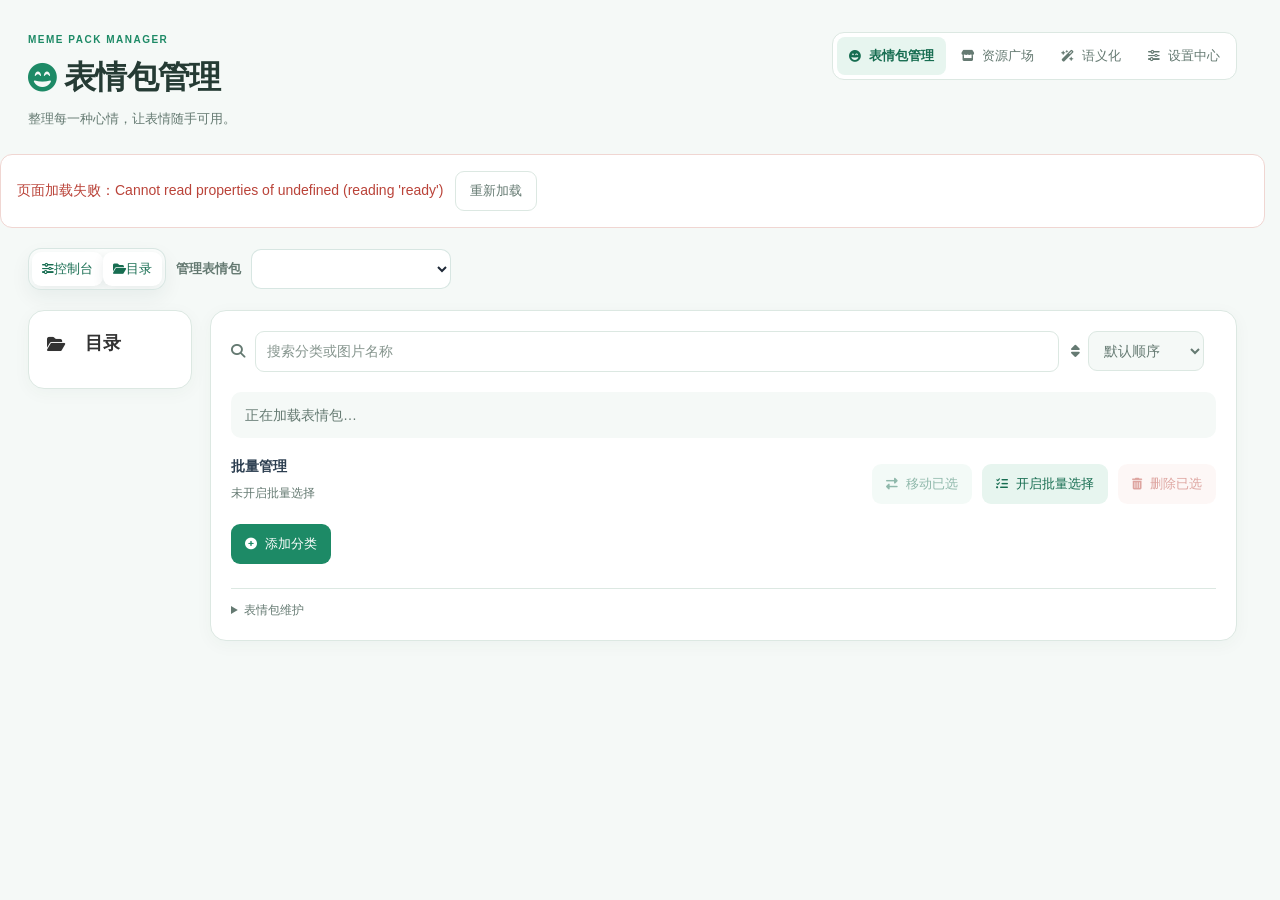
==== commit 4d10a084: "Merge locally maintained meme_manager variant 迁入本机维护的 meme_manager 改动" ====
--- a/pages/app/a_manage/index.html
+++ b/pages/app/a_manage/index.html
@@ -147,7 +147,26 @@
         显示更多
       </button>
       <div class="collection-review-footer">
-        <span id="collection-review-selection">已选 0 张</span>
+        <!-- [patcher:review-select-all] 审核弹窗底栏：一键全选 / 清空 -->
+        <div class="collection-review-selection-group">
+          <span id="collection-review-selection">已选 0 张</span>
+          <button
+            id="collection-review-select-all-btn"
+            variant="tonal"
+            type="button"
+            class="secondary"
+          >
+            全选
+          </button>
+          <button
+            id="collection-review-clear-selection"
+            variant="tonal"
+            type="button"
+            class="secondary"
+          >
+            清空
+          </button>
+        </div>
         <label
           ><input
             id="collection-review-remember"
@@ -338,6 +357,15 @@
               placeholder="搜索分类或图片名称"
               autocomplete="off"
             />
+          </label>
+          <!-- [patcher:sort-all-view] 排序方式：默认 / 最新优先 / 最早优先 -->
+          <label class="library-sort" for="library-sort-select">
+            <i class="fas fa-sort" aria-hidden="true"></i>
+            <select id="library-sort-select" aria-label="排序方式">
+              <option value="default">默认顺序</option>
+              <option value="newest">最新优先</option>
+              <option value="oldest">最早优先</option>
+            </select>
           </label>
           <span
             id="library-result-count"
--- a/pages/app/a_manage/style.css
+++ b/pages/app/a_manage/style.css
@@ -3851,6 +3851,10 @@
   color: var(--brand-strong);
   transform: none;
 }
+/* [patcher:sort-all-view] 侧边栏「全部」入口 */
+#sidebar-list li a.sidebar-all-entry {
+  font-weight: 600;
+}
 .sync-panel {
   padding: 14px;
   background: var(--bg);
@@ -3928,6 +3932,21 @@
   max-width: 420px;
   background: var(--bg);
 }
+/* [patcher:sort-all-view] 排序下拉 */
+.library-sort {
+  display: flex;
+  align-items: center;
+  gap: 8px;
+  flex: 0 0 auto;
+  color: var(--muted);
+}
+.library-sort select {
+  width: auto;
+  min-width: 116px;
+  background: var(--bg);
+  color: var(--muted);
+  cursor: pointer;
+}
 .library-load-state {
   display: flex;
   align-items: center;
@@ -4237,8 +4256,14 @@
   background: var(--bg-color, #f5faf8);
   border-top: 1px solid #d5e6de;
 }
-.collection-review-footer > span {
+.collection-review-selection-group { /* [patcher:review-select-all] */
+  display: flex;
+  align-items: center;
+  gap: 12px;
   margin-right: auto;
+}
+.collection-review-selection-group > span {
+  white-space: nowrap;
 }
 #collection-review-more {
   margin-top: 16px;
